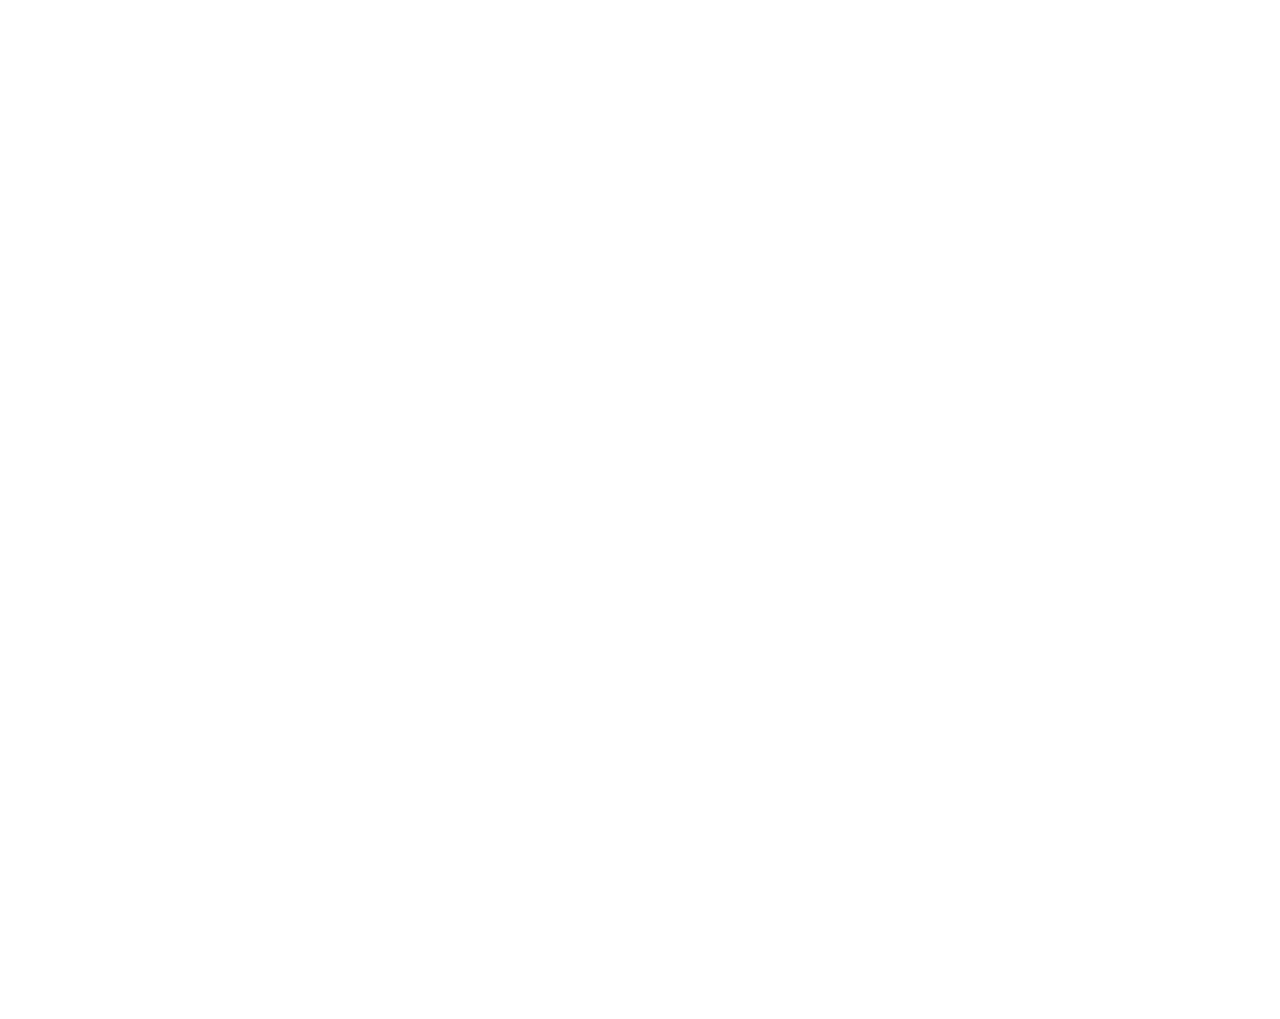
==== index.html @ 7cbe7033 "Initial commit" ====
<!doctype html>

<html lang="en">
<head>
    <meta charset="utf-8">

    <title>The HTML5 Herald</title>
    <meta name="description" content="The HTML5 Herald">
    <meta name="author" content="SitePoint">

    <link rel="stylesheet" href="css/styles.css?v=1.0">

    <!--[if lt IE 9]>
    <script src="https://cdnjs.cloudflare.com/ajax/libs/html5shiv/3.7.3/html5shiv.js"></script>
    <![endif]-->
</head>

<body>
<embed
        id="SomeName"
        type="application/x-java-applet;version=1.8"
        width="999" height="999"
        archive="People-Generator.jar"
        code="main.class"
        pluginspage="http://java.com/download/"
        myParam="YourParams" >

</embed>
<script src="js/scripts.js"></script>
</body>
</html>
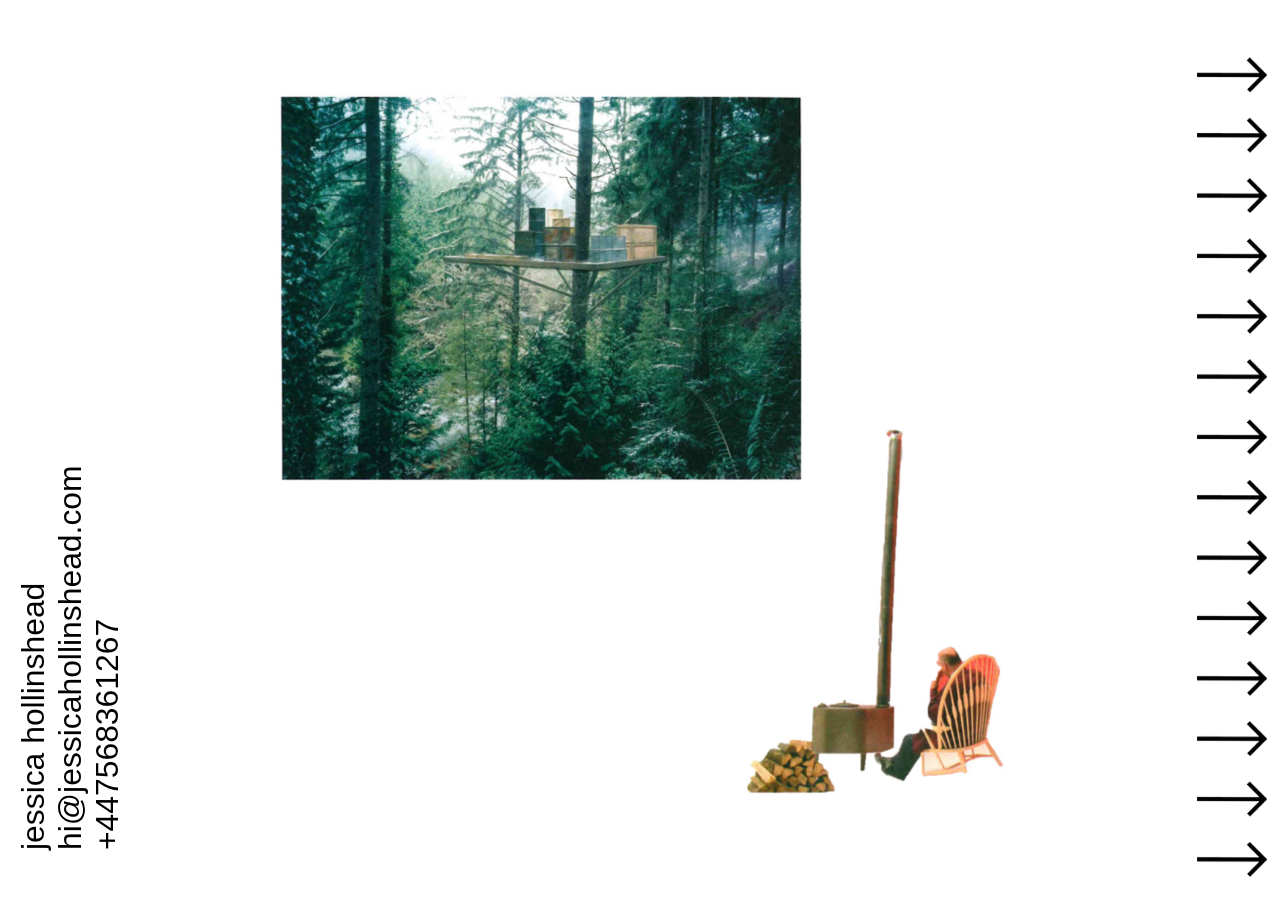
==== commit 4c94093a: "Duplicate of jessicahollinshead.com" ====
--- a/index.html
+++ b/index.html
@@ -1,31 +1,214 @@
-<!doctype html>
-
-<html lang="en">
+
+<!DOCTYPE html PUBLIC "-//W3C//DTD HTML 4.01//EN"
+        "http://www.w3.org/TR/html4/strict.dtd">  
+<html lang="en"> 
 <head>
-    <meta charset="utf-8">
-
-    <title>The HTML5 Herald</title>
-    <meta name="description" content="The HTML5 Herald">
-    <meta name="author" content="SitePoint">
-
-    <link rel="stylesheet" href="css/styles.css?v=1.0">
-
-    <!--[if lt IE 9]>
-    <script src="https://cdnjs.cloudflare.com/ajax/libs/html5shiv/3.7.3/html5shiv.js"></script>
-    <![endif]-->
+    <title>jessicahollinshead</title>
+    <meta http-equiv="Content-Type" content="text/html; charset=utf-8">
+    <meta name="description" content="Jessica Hollinshead « Visual Communication « London, United Kingdom">
+    <meta name="keywords" content="visual,communication,jessica,hollinshead,graphic,graphics,git,github,design,london,jessicahollinshead,art,digital,westminster">
+    <meta name="author" content="Jessica Hollinshead">
+    <link rel="icon" href="img/tab%20icon.png">
+    <script src="js/jquery-1.3.1.min.js"></script>
+    <link rel="stylesheet" type="text/css" href="css/index.css">
+    <link rel="stylesheet" type="text/css" href="css/headers.css">
+    <link rel="stylesheet" href="css/index.css">
+    <link rel="stylesheet" href="css/responsiveslides.css">
+
+
+    <script src="js/responsiveslides.js"></script>
+    <script src="js/index.js"></script>
+
+    <script src="js/jquery-photo-resize.js"></script>
+    <script type="text/javascript" charset="utf-8">
+        $(document).ready(function() {
+            $(".work").photoResize({
+                bottomSpacing: 220
+            });
+
+            $(".img-desc").toggle(0);
+            $(".img-title").toggle(0);
+            $(".more-arrow").toggle(0);
+            $(".home-button").toggle(0);
+            setTimeout(function(){
+                $("html").css('opacity','1');
+            }, 1000);
+
+        });
+    </script>
+
 </head>
 
-<body>
-<embed
-        id="SomeName"
-        type="application/x-java-applet;version=1.8"
-        width="999" height="999"
-        archive="People-Generator.jar"
-        code="main.class"
-        pluginspage="http://java.com/download/"
-        myParam="YourParams" >
-
-</embed>
-<script src="js/scripts.js"></script>
+<a id='Next' href='#' class='callbacks_nav callbacks1_nav next hidden-link right-arrow'> </a>
+<a id='More' class='more-arrow'> </a>
+<a id='Home' href='#' class='toggle-text-off hidden-link home-button'> <img class='home-button' src="img/home button.png" alt=""> </a>
+
+<div class='vertical-text'>
+    <a target="_blank" href="https://www.behance.net/jessicahollinshead" class="hidden-link">
+        <div class="jess-about">jessica hollinshead</div>
+    </a>
+    <a target="_blank" href="mailto:hi@jessicahollinshead.com" class="hidden-link">
+        <div class="jess-email">hi@jessicahollinshead.com</div>
+    </a>
+    <div class="jess-phone">+447568361267</div>
+</div>
+
+
+<div class="container">
+    <div>
+        <div>
+            <ul class="rslides" id="slider4">
+
+                <li>
+                    <p>
+                        <a class="img-title">white project</a>
+                        <a id='debug-print' class="img-desc">a series of collages to raise awareness of global issues like over consumption, body dismorphia and sustainability. my aim was to bring together found materials on a white background, in varied compositions to create a singular image. for example, one the pieces consists of an image of a worker ploughing a tea farm in rural china, layered on top is one of china's new, popular exports, a cheap plastic washing machine ball made from a factory. i wanted to create a conversation or challenge between the two ideas, old vs new, natural vs chemically engineered?</a>
+                    </p>
+                    <a href='#' class='toggle-text-on'><img id='master-work' class="work work-head" src="img/WHITE SERIES/1.jpg" alt=""></a> <br class="img-desc"><br class="img-desc">
+                    <img class="work img-desc" src="img/WHITE SERIES/untitled7.jpg" alt=""><br class="img-desc"><br class="img-desc">
+                    <img class="work img-desc" src="img/WHITE SERIES/Untitled-1-1.jpg" alt=""><br class="img-desc"><br class="img-desc">
+                    <img class="work img-desc" src="img/WHITE SERIES/untitled-8.jpg" alt=""><br class="img-desc"><br class="img-desc">
+                    <img class="work img-desc" src="img/WHITE SERIES/Untitled-9.jpg" alt=""><br class="img-desc"><br class="img-desc">
+                    <img class="work img-desc" src="img/WHITE SERIES/Untitled-12.jpg" alt=""><br class="img-desc"><br class="img-desc">
+                    <img class="work img-desc" src="img/WHITE SERIES/untitled-14.jpg" alt=""><br class="img-desc"><br class="img-desc">
+                </li>
+                    <li>
+                    <p>
+                        <a class="img-title">new</a>
+                        <a id='debug-print' class="img-desc">talk now</a>
+                    </p>
+                    <a href='#' class='toggle-text-on'><img class="work work-head" src="img/new/3 copy copy.jpg" alt=""></a><br class="img-desc"><br class="img-desc">
+                    <img class="work img-desc" src="img/new/1 copy.jpg" alt=""><br class="img-desc"><br class="img-desc">
+                    <img class="work img-desc" src="img/new/2 copy.jpg" alt=""><br class="img-desc"><br class="img-desc">
+                    <img class="work img-desc" src="img/new/3 copy.jpg" alt=""><br class="img-desc"><br class="img-desc">
+                    <img class="work img-desc" src="img/new/4 copy.jpg" alt=""><br class="img-desc"><br class="img-desc">
+                </li>
+                      <li>
+                    <p>
+                        <a class="img-title">new2</a>
+                        <a id='debug-print' class="img-desc">talk now</a>
+                    </p>
+                    <a href='#' class='toggle-text-on'><img class="work work-head" src="img/new2/newprojectTITLE.jpg" alt=""></a><br class="img-desc"><br class="img-desc">
+                    <img class="work img-desc" src="img/new2/newproject1.jpg" alt=""><br class="img-desc"><br class="img-desc">
+                    <img class="work img-desc" src="img/new2/newproject2.jpg" alt=""><br class="img-desc"><br class="img-desc">
+                    <img class="work img-desc" src="img/new2/newproject3.jpg" alt=""><br class="img-desc"><br class="img-desc">
+                    <img class="work img-desc" src="img/new2/newproject4.jpg" alt=""><br class="img-desc"><br class="img-desc">
+                </li>
+                <li>
+                    <p>
+                        <a class="img-title">CircularDesign</a>
+                        <a id='debug-print' class="img-desc">a project for the RSA Student Design Awards, asking for creatives to focus on ‘personal hygiene products’ and devise a solute to end the take, make, use, dispose cycle. I created 'designjlh.wixsite.com/circulardesign' a line of products and website to visualise the idea of a Circular Economy, creating a two sachet hand soap, that is made from 85% tap water and concentrated natural ingredients, irradiating any use of polymer plastics.</a>
+                    </p>
+                    <a href='#' class='toggle-text-on'><img class="work work-head" src="img/CircularDesign/1.JPG" alt=""></a><br class="img-desc"><br class="img-desc">
+                    <img class="work img-desc" src="img/CircularDesign/IMGP5616.JPG" alt=""><br class="img-desc"><br class="img-desc">
+                    <img class="work img-desc" src="img/CircularDesign/IMGP5625.JPG" alt=""><br class="img-desc"><br class="img-desc">
+                    <img class="work img-desc" src="img/CircularDesign/IMGP5632.JPG" alt=""><br class="img-desc"><br class="img-desc">
+                    <img class="work img-desc" src="img/CircularDesign/IMGP5638.JPG" alt=""><br class="img-desc"><br class="img-desc">
+                    <img class="work img-desc" src="img/CircularDesign/IMGP5645.JPG" alt=""><br class="img-desc"><br class="img-desc">
+                    <img class="work img-desc" src="img/CircularDesign/IMGP5649.JPG" alt=""><br class="img-desc"><br class="img-desc">
+                    <img class="work img-desc" src="img/CircularDesign/IMGP5663.JPG" alt=""><br class="img-desc"><br class="img-desc">
+                    <img class="work img-desc" src="img/CircularDesign/IMGP5674.JPG" alt=""><br class="img-desc"><br class="img-desc">
+                    <img class="work img-desc" src="img/CircularDesign/IMGP5679.JPG" alt=""><br class="img-desc"><br class="img-desc">
+                </li>
+                <li>
+                    <p>
+                        <a class="img-title">tomfrees label</a>
+                        <a id='debug-print' class="img-desc">the visual identity for the producer and BIMM student and new imagery for his latest releases on Soundcloud</a>
+                    </p>
+                    <a href='#' class='toggle-text-on'><img class="work work-head" src="img/tomfrees/1.jpg" alt=""></a><br class="img-desc"><br class="img-desc">
+                    <img class="work img-desc" src="img/tomfrees/adf33435859575.57062cb653ebd copy.jpg" alt=""><br class="img-desc"><br class="img-desc">
+                    <img class="work img-desc" src="img/tomfrees/FREES BACK.jpg" alt=""><br class="img-desc"><br class="img-desc">
+                    <img class="work img-desc" src="img/tomfrees/frees.jpg" alt=""><br class="img-desc"><br class="img-desc">
+                    <img class="work img-desc" src="img/tomfrees/TF1.jpg" alt=""><br class="img-desc"><br class="img-desc">
+                    <img class="work img-desc" src="img/tomfrees/Untitled-3.jpg" alt=""><br class="img-desc"><br class="img-desc">
+                </li>
+                <li>
+                    <p>
+                        <a class="img-title">RSA student design awards</a>
+                        <a id='debug-print' class="img-desc">My interpretation of Richard Sennett's talk at the RSA June 2015- a stop frame, hand drawn animation creating using wacom tablet and adobe photoshop for the RSA 'Moving Pictures' Student Design Awards 2016. The brief was to help communicate a big idea to RSA members and all ages of the general public. Taking a short 60 second extract from a lecture, its purpose is to deliver a message and show how design can help transmit and the understanding of information.</a>
+                    </p>
+                    <a href='#' class='toggle-text-on'><img class="work work-head" src="img/RSA/1.jpg" alt=""></a><br class="img-desc"><br class="img-desc">
+                    <iframe class="work img-desc" src="https://player.vimeo.com/video/151395325" alt=""></iframe><br class="img-desc"><br class="img-desc">
+                </li>
+                <li>
+                    <p>
+                        <a class="img-title">carmen @ royal opera house</a>
+                        <a id='debug-print' class="img-desc">My interpretation of Richard Sennett's talk at the RSA June 2015- a stop frame, hand drawn animation creating using wacom tablet and adobe photoshop for the RSA 'Moving Pictures' Student Design Awards 2016. The brief was to help communicate a big idea to RSA members and all ages of the general public. Taking a short 60 second extract from a lecture, its purpose is to deliver a message and show how design can help transmit and the understanding of information.</a>
+                    </p>
+                    <a href='#' class='toggle-text-on'><img class="work work-head" src="img/ROH/1.gif" alt=""></a><br class="img-desc"><br class="img-desc">
+                    <img class="work img-desc" src="img/ROH/314c9436715355.5727259833b24.gif" alt=""><br class="img-desc"><br class="img-desc">
+                    <img class="work img-desc" src="img/ROH/c8aca935860007.57063029a2f79.jpg" alt=""><br class="img-desc"><br class="img-desc">
+                    <iframe class="work img-desc" src="https://player.vimeo.com/video/161535923" alt=""></iframe><br class="img-desc"><br class="img-desc">
+                    <img class="work img-desc" src="img/ROH/ROH_ONLINE1.jpg" alt=""><br class="img-desc"><br class="img-desc">
+                    <img class="work img-desc" src="img/ROH/tumblr_o4jka23EaE1vpsfdzo2_r1_1280.jpg" alt=""><br class="img-desc"><br class="img-desc">
+                    <img class="work img-desc" src="img/ROH/tumblr_o5668xAgMq1vpsfdzo1_1280.jpg" alt=""><br class="img-desc"><br class="img-desc">
+                </li>
+                <li>
+                    <p>
+                        <a class="img-title">LA MODE</a>
+                        <a id='debug-print' class="img-desc">creative direction for Manchester band LA MODE, posters for some of their latest gigs and recent EP.</a>
+                    </p>
+                    <a href='#' class='toggle-text-on'><img class="work work-head" src="img/ineffable invite/1.gif" alt=""></a><br class="img-desc"><br class="img-desc">
+                    <img class="work img-desc" src="img/ineffable invite/58f9a135859649.573cbce251f6f.jpg" alt=""><br class="img-desc"><br class="img-desc">
+                    <img class="work img-desc" src="img/ineffable invite/af0f5535859649.573cbce250439.jpg" alt=""><br class="img-desc"><br class="img-desc">
+                    <img class="work img-desc" src="img/ineffable invite/edc61835859649.573cbce251086.jpg" alt=""><br class="img-desc"><br class="img-desc">
+                    <img class="work img-desc" src="img/ineffable invite/IMGP5370.jpg" alt=""><br class="img-desc"><br class="img-desc">
+                    <img class="work img-desc" src="img/ineffable invite/IMGP5378.jpg" alt=""><br class="img-desc"><br class="img-desc">
+                    <img class="work img-desc" src="img/ineffable invite/Untitled1.gif" alt=""><br class="img-desc"><br class="img-desc">
+                </li>
+                <li>
+                    <p>
+                        <a class="img-title">Exhibition 191</a>
+                        <a id='debug-print' class="img-desc">e-invite, posters and leaflet for 2016 exhibition 191 in Shoreditch, London.</a>
+                    </p>
+                    <a href='#' class='toggle-text-on'><img class="work work-head" src="img/EXHIBITION191/1.jpg" alt=""></a><br class="img-desc"><br class="img-desc">
+                    <img class="work img-desc" src="img/EXHIBITION191/3.jpg" alt=""><br class="img-desc"><br class="img-desc">
+                    <img class="work img-desc" src="img/EXHIBITION191/Untitled-4 copy.jpg" alt=""><br class="img-desc"><br class="img-desc">
+                    <img class="work img-desc" src="img/EXHIBITION191/Untitled-6.jpg" alt=""><br class="img-desc"><br class="img-desc">
+                    <img class="work img-desc" src="img/EXHIBITION191/Untitled-8.jpg" alt=""><br class="img-desc"><br class="img-desc">
+                </li>
+                <li>
+                    <p>
+                        <a class="img-title">the body politic @ london gallery west</a>
+                        <a id='debug-print' class="img-desc">poster designs i created for our dec 2014 I&VC exhibition on the body politic, at london gallery west.</a>
+                    </p>
+                    <a href='#' class='toggle-text-on'><img class="work work-head" src="img/Body Politic Poster/1.jpg" alt=""></a><br class="img-desc"><br class="img-desc">
+                    <img class="work img-desc" src="img/Body Politic Poster/95.jpg" alt=""><br class="img-desc"><br class="img-desc">
+                    <img class="work img-desc" src="img/Body Politic Poster/100.jpg" alt=""><br class="img-desc"><br class="img-desc">
+                    <img class="work img-desc" src="img/Body Politic Poster/103.jpg" alt=""><br class="img-desc"><br class="img-desc">
+                    <img class="work img-desc" src="img/Body Politic Poster/poster3.jpg" alt=""><br class="img-desc"><br class="img-desc">
+                </li>
+                <li>
+                    <p>
+                        <a class="img-title">UWSU A&D SOC</a>
+                        <a id='debug-print' class="img-desc">Creative direction for UWSU Art and Design society. Including 3 editions our ZINE, created as a platform for students the communicate visually together within the university via an 'interview style' set of difficult questions about being alive now.</a>
+                    </p>
+                    <a href='#' class='toggle-text-on'><img class="work work-head" src="img/A_D SOC/1.jpg" alt=""></a><br class="img-desc"><br class="img-desc">
+                    <img class="work img-desc" src="img/A_D SOC/38711c45498967.5833359c2fec8.jpg" alt=""><br class="img-desc"><br class="img-desc">
+                    <img class="work img-desc" src="img/A_D SOC/15110375_1673476779631427_9162387756040252328_o.jpg" alt=""><br class="img-desc"><br class="img-desc">
+                    <img class="work img-desc" src="img/A_D SOC/15123211_1673476602964778_2963378713338429780_o.jpg" alt=""><br class="img-desc"><br class="img-desc">
+                    <img class="work img-desc" src="img/A_D SOC/15196054_1673476802964758_8460332547178453015_o.jpg" alt=""><br class="img-desc"><br class="img-desc">
+                    <img class="work img-desc" src="img/A_D SOC/15235610_1673476879631417_94120311375350524_o.jpg" alt=""><br class="img-desc"><br class="img-desc">
+                    <img class="work img-desc" src="img/A_D SOC/b47eb135858415.5706265937bab.jpg" alt=""><br class="img-desc"><br class="img-desc">
+                    <img class="work img-desc" src="img/A_D SOC/eb9c6945498967.58332ff94f12f.gif" alt=""><br class="img-desc"><br class="img-desc">
+                </li>
+                <li>
+                    <p>
+                        <a class="img-title">A Clockwork Orange</a>
+                        <a id='debug-print' class="img-desc">Penguin Roundhouse Student Design Awards 2015 project, my submission for the Adult Fiction Category</a>
+                    </p>
+                    <a href='#' class='toggle-text-on'><img class="work work-head" src="img/a clockwork orange/1.jpg" alt=""></a><br class="img-desc"><br class="img-desc">
+                    <img class="work img-desc" src="img/a clockwork orange/72460635859397.57062b2e2865b.jpg" alt=""><br class="img-desc"><br class="img-desc">
+                    <img class="work img-desc" src="img/a clockwork orange/tumblr_o4jjpkGE5F1vpsfdzo3_r1_1280.jpg" alt=""><br class="img-desc"><br class="img-desc">
+                    <img class="work img-desc" src="img/a clockwork orange/Untitled-2 2.jpg" alt=""><br class="img-desc"><br class="img-desc">
+                </li>
+            </ul>  
+        </div>
+    </div>
+
+</div>
+
+
 </body>
-</html>+
+</html>
--- a/css/index.css
+++ b/css/index.css
@@ -0,0 +1,29 @@
+body {
+    height:100%;
+    width:100%;
+    margin:0;padding:0;
+    max-width: 100%;
+    overflow-x: hidden;
+}
+
+.item {
+    width:20%;
+    height:100%;
+    float:left;
+    background-color:#ddd;
+}
+
+
+.content {
+    background-color: #ffffff;
+    position:relative;
+}
+
+.selected {
+    background:#ffffff;
+    font-weight:700;
+}
+
+.clear {
+    clear:both;
+}--- a/css/headers.css
+++ b/css/headers.css
@@ -0,0 +1,138 @@
+html {
+    height: 101%;
+    margin: 0;
+    opacity: 0;
+    cursor: url(../img/cursor.png) 15 15, crosshair;
+}
+
+
+aside {
+    background: #FFFFFF;
+    height: 100%;
+    left: 0;
+    position: fixed;
+    top: 0;
+    width: 120px;
+}
+ul {
+    list-style: none;
+    position: relative;
+    text-align: center;
+    display: inline-block;
+}
+
+iframe {
+    width: 640px;
+    height: 500px;
+}
+
+
+.container {
+    left: 0px;
+    top: 0px;
+    margin-left: 100px;
+    margin-right: 100px;
+    position: relative;
+    text-align: center;
+}
+
+figure {
+    margin: 0;
+}
+
+.vertical-text {
+    position: fixed;
+    text-align: left;
+    transform-origin: left top;
+    transform: rotate(270deg);
+    font-family: Arial, sans-serif;
+}
+.jess-email {
+}
+.jess-about {
+}
+.jess-phone {
+}
+
+.img-title {
+    font-size: 1.2em;
+    overflow: hidden;
+    word-wrap: break-word;
+    font-family: Arial, sans-serif;
+    display: inline-block;
+    text-align: left;
+}
+
+.img-desc {
+    font-size: 1.05em;
+     overflow: hidden;
+     word-wrap: break-word;
+     font-family: Arial, sans-serif;;
+     display: inline-block;
+     text-align: left;
+
+}
+
+thick-bold {
+text-shadow: 1px 0px 0px #000000, -1px 0px 0px #000000, 0px -1px 0px #000000, 0px 1px 0px #000000, 1px 1px 0px #000000, -1px 1px 0px #000000, 1px -1px 0px #000000, -1px -1px 0px #000000;
+}
+
+.hidden-link {
+    color: black;
+    text-decoration: none;
+    cursor: url(../img/cursor.png) 15 15, crosshair;
+}
+
+.toggle-text {
+}
+
+.home-button {
+float:left;
+color: grey;
+font-size: 1.2em;
+position: fixed;
+top: 10px;
+left: 10px;
+    z-index: 9999999;
+}
+
+.right-arrow {
+text-align: right;
+float:right;
+color: grey;
+font-size: 1.2em;
+position: fixed;
+z-index: 999999;
+background-image: url("../img/arrows right.png");
+background-repeat: repeat-y;
+background-size: 17px 78px;
+}
+
+.more-arrow {
+    text-align: right;
+    float:right;
+    color: grey;
+    font-size: 1.2em;
+    position: fixed;
+    z-index: 999999;
+    background-image: url("../img/arrows down.png");
+    background-repeat: repeat-y;
+    background-size: 33px 60px;
+}
+
+
+.navigation-button {
+    max-width: 50px;
+    max-height: 50px;
+    width: 50px;
+    height: 50px;
+}
+
+.work {
+    z-index: 999999;
+    cursor: url(../img/cursor.png) 15 15, crosshair;
+    }
+
+.work-head {
+    cursor: url(../img/cursor.png) 15 15, crosshair;
+}
--- a/css/index.css
+++ b/css/index.css
@@ -0,0 +1,29 @@
+body {
+    height:100%;
+    width:100%;
+    margin:0;padding:0;
+    max-width: 100%;
+    overflow-x: hidden;
+}
+
+.item {
+    width:20%;
+    height:100%;
+    float:left;
+    background-color:#ddd;
+}
+
+
+.content {
+    background-color: #ffffff;
+    position:relative;
+}
+
+.selected {
+    background:#ffffff;
+    font-weight:700;
+}
+
+.clear {
+    clear:both;
+}--- a/css/responsiveslides.css
+++ b/css/responsiveslides.css
@@ -0,0 +1,31 @@
+/*! http://responsiveslides.com v1.55 by @viljamis */
+
+.rslides {
+  text-align: center;
+  position: relative;
+  list-style: none;
+  overflow: hidden;
+  display: inline-block;
+  margin-top: 1px;
+  }
+
+.rslides li {
+  -webkit-backface-visibility: hidden;
+    text-align: center;
+    position: relative;
+  padding: 10px;
+  display: inline-block;
+
+  }
+
+.rslides li:first-child {
+  display: block;
+  float: left;
+
+  }
+
+.rslides img {
+  }
+
+
+
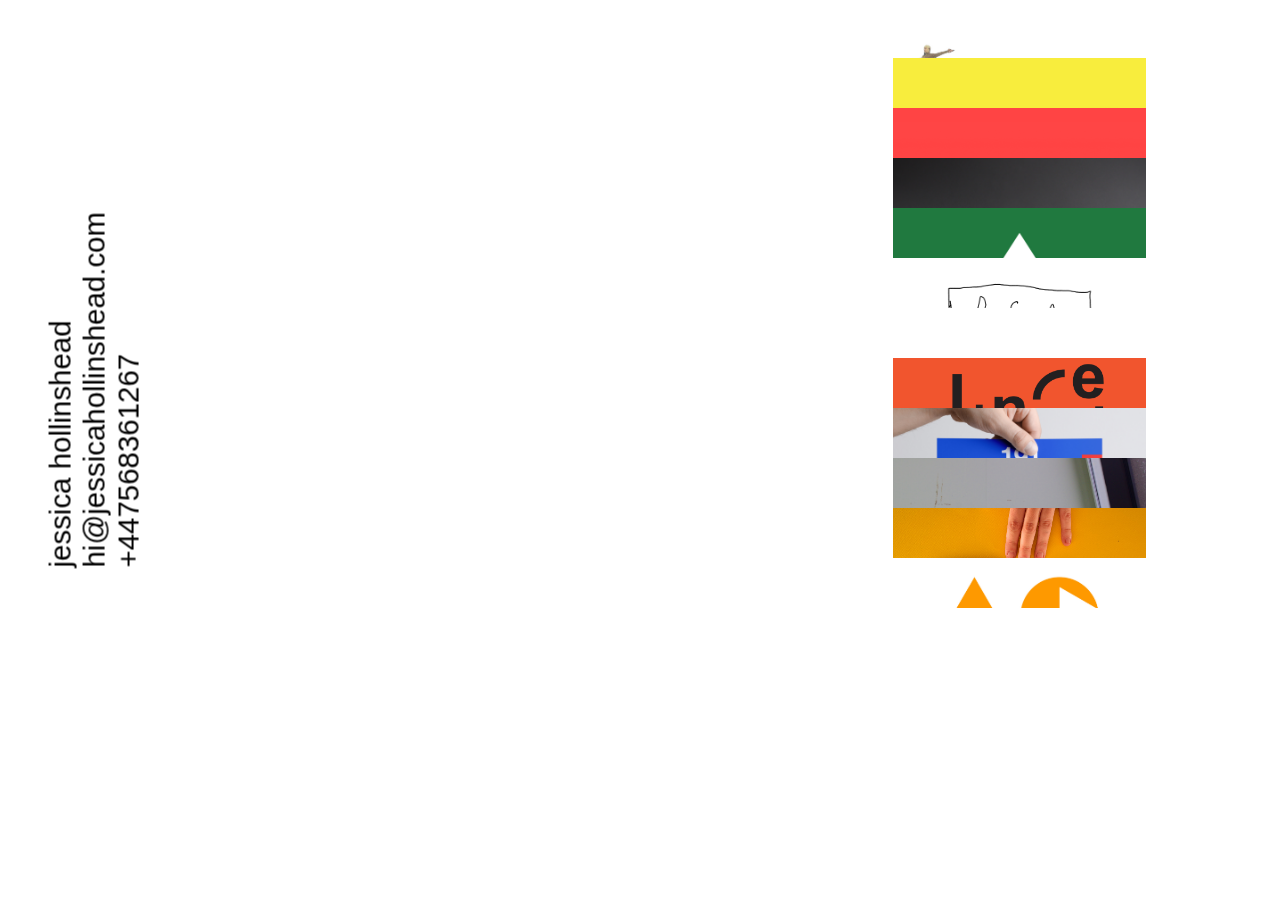
==== commit 879a0433: "New layout - rollover" ====
--- a/index.html
+++ b/index.html
@@ -1,48 +1,22 @@
-
 <!DOCTYPE html PUBLIC "-//W3C//DTD HTML 4.01//EN"
-        "http://www.w3.org/TR/html4/strict.dtd">  
-<html lang="en"> 
+        "http://www.w3.org/TR/html4/strict.dtd">
+<html lang="en">
 <head>
     <title>jessicahollinshead</title>
     <meta http-equiv="Content-Type" content="text/html; charset=utf-8">
     <meta name="description" content="Jessica Hollinshead « Visual Communication « London, United Kingdom">
-    <meta name="keywords" content="visual,communication,jessica,hollinshead,graphic,graphics,git,github,design,london,jessicahollinshead,art,digital,westminster">
+    <meta name="keywords"
+          content="visual,communication,jessica,hollinshead,graphic,graphics,git,github,design,london,jessicahollinshead,art,digital,westminster">
     <meta name="author" content="Jessica Hollinshead">
     <link rel="icon" href="img/tab%20icon.png">
     <script src="js/jquery-1.3.1.min.js"></script>
     <link rel="stylesheet" type="text/css" href="css/index.css">
-    <link rel="stylesheet" type="text/css" href="css/headers.css">
     <link rel="stylesheet" href="css/index.css">
-    <link rel="stylesheet" href="css/responsiveslides.css">
-
-
-    <script src="js/responsiveslides.js"></script>
-    <script src="js/index.js"></script>
-
-    <script src="js/jquery-photo-resize.js"></script>
-    <script type="text/javascript" charset="utf-8">
-        $(document).ready(function() {
-            $(".work").photoResize({
-                bottomSpacing: 220
-            });
-
-            $(".img-desc").toggle(0);
-            $(".img-title").toggle(0);
-            $(".more-arrow").toggle(0);
-            $(".home-button").toggle(0);
-            setTimeout(function(){
-                $("html").css('opacity','1');
-            }, 1000);
-
-        });
-    </script>
+    <script src="js/scaleablewrapper.js"></script>
 
 </head>
-
-<a id='Next' href='#' class='callbacks_nav callbacks1_nav next hidden-link right-arrow'> </a>
-<a id='More' class='more-arrow'> </a>
-<a id='Home' href='#' class='toggle-text-off hidden-link home-button'> <img class='home-button' src="img/home button.png" alt=""> </a>
-
+<a id='Home' href='#' onclick="this.style.display='none'; document.getElementById('collage').style.display='block';">
+    <img src="img/home button.png" alt=""> </a>
 <div class='vertical-text'>
     <a target="_blank" href="https://www.behance.net/jessicahollinshead" class="hidden-link">
         <div class="jess-about">jessica hollinshead</div>
@@ -52,157 +26,256 @@
     </a>
     <div class="jess-phone">+447568361267</div>
 </div>
-
-
-<div class="container">
-    <div>
-        <div>
-            <ul class="rslides" id="slider4">
-
-                <li>
-                    <p>
-                        <a class="img-title">white project</a>
-                        <a id='debug-print' class="img-desc">a series of collages to raise awareness of global issues like over consumption, body dismorphia and sustainability. my aim was to bring together found materials on a white background, in varied compositions to create a singular image. for example, one the pieces consists of an image of a worker ploughing a tea farm in rural china, layered on top is one of china's new, popular exports, a cheap plastic washing machine ball made from a factory. i wanted to create a conversation or challenge between the two ideas, old vs new, natural vs chemically engineered?</a>
-                    </p>
-                    <a href='#' class='toggle-text-on'><img id='master-work' class="work work-head" src="img/WHITE SERIES/1.jpg" alt=""></a> <br class="img-desc"><br class="img-desc">
-                    <img class="work img-desc" src="img/WHITE SERIES/untitled7.jpg" alt=""><br class="img-desc"><br class="img-desc">
-                    <img class="work img-desc" src="img/WHITE SERIES/Untitled-1-1.jpg" alt=""><br class="img-desc"><br class="img-desc">
-                    <img class="work img-desc" src="img/WHITE SERIES/untitled-8.jpg" alt=""><br class="img-desc"><br class="img-desc">
-                    <img class="work img-desc" src="img/WHITE SERIES/Untitled-9.jpg" alt=""><br class="img-desc"><br class="img-desc">
-                    <img class="work img-desc" src="img/WHITE SERIES/Untitled-12.jpg" alt=""><br class="img-desc"><br class="img-desc">
-                    <img class="work img-desc" src="img/WHITE SERIES/untitled-14.jpg" alt=""><br class="img-desc"><br class="img-desc">
-                </li>
-                    <li>
-                    <p>
-                        <a class="img-title">new</a>
-                        <a id='debug-print' class="img-desc">talk now</a>
-                    </p>
-                    <a href='#' class='toggle-text-on'><img class="work work-head" src="img/new/3 copy copy.jpg" alt=""></a><br class="img-desc"><br class="img-desc">
-                    <img class="work img-desc" src="img/new/1 copy.jpg" alt=""><br class="img-desc"><br class="img-desc">
-                    <img class="work img-desc" src="img/new/2 copy.jpg" alt=""><br class="img-desc"><br class="img-desc">
-                    <img class="work img-desc" src="img/new/3 copy.jpg" alt=""><br class="img-desc"><br class="img-desc">
-                    <img class="work img-desc" src="img/new/4 copy.jpg" alt=""><br class="img-desc"><br class="img-desc">
-                </li>
-                      <li>
-                    <p>
-                        <a class="img-title">new2</a>
-                        <a id='debug-print' class="img-desc">talk now</a>
-                    </p>
-                    <a href='#' class='toggle-text-on'><img class="work work-head" src="img/new2/newprojectTITLE.jpg" alt=""></a><br class="img-desc"><br class="img-desc">
-                    <img class="work img-desc" src="img/new2/newproject1.jpg" alt=""><br class="img-desc"><br class="img-desc">
-                    <img class="work img-desc" src="img/new2/newproject2.jpg" alt=""><br class="img-desc"><br class="img-desc">
-                    <img class="work img-desc" src="img/new2/newproject3.jpg" alt=""><br class="img-desc"><br class="img-desc">
-                    <img class="work img-desc" src="img/new2/newproject4.jpg" alt=""><br class="img-desc"><br class="img-desc">
-                </li>
-                <li>
-                    <p>
-                        <a class="img-title">CircularDesign</a>
-                        <a id='debug-print' class="img-desc">a project for the RSA Student Design Awards, asking for creatives to focus on ‘personal hygiene products’ and devise a solute to end the take, make, use, dispose cycle. I created 'designjlh.wixsite.com/circulardesign' a line of products and website to visualise the idea of a Circular Economy, creating a two sachet hand soap, that is made from 85% tap water and concentrated natural ingredients, irradiating any use of polymer plastics.</a>
-                    </p>
-                    <a href='#' class='toggle-text-on'><img class="work work-head" src="img/CircularDesign/1.JPG" alt=""></a><br class="img-desc"><br class="img-desc">
-                    <img class="work img-desc" src="img/CircularDesign/IMGP5616.JPG" alt=""><br class="img-desc"><br class="img-desc">
-                    <img class="work img-desc" src="img/CircularDesign/IMGP5625.JPG" alt=""><br class="img-desc"><br class="img-desc">
-                    <img class="work img-desc" src="img/CircularDesign/IMGP5632.JPG" alt=""><br class="img-desc"><br class="img-desc">
-                    <img class="work img-desc" src="img/CircularDesign/IMGP5638.JPG" alt=""><br class="img-desc"><br class="img-desc">
-                    <img class="work img-desc" src="img/CircularDesign/IMGP5645.JPG" alt=""><br class="img-desc"><br class="img-desc">
-                    <img class="work img-desc" src="img/CircularDesign/IMGP5649.JPG" alt=""><br class="img-desc"><br class="img-desc">
-                    <img class="work img-desc" src="img/CircularDesign/IMGP5663.JPG" alt=""><br class="img-desc"><br class="img-desc">
-                    <img class="work img-desc" src="img/CircularDesign/IMGP5674.JPG" alt=""><br class="img-desc"><br class="img-desc">
-                    <img class="work img-desc" src="img/CircularDesign/IMGP5679.JPG" alt=""><br class="img-desc"><br class="img-desc">
-                </li>
-                <li>
-                    <p>
-                        <a class="img-title">tomfrees label</a>
-                        <a id='debug-print' class="img-desc">the visual identity for the producer and BIMM student and new imagery for his latest releases on Soundcloud</a>
-                    </p>
-                    <a href='#' class='toggle-text-on'><img class="work work-head" src="img/tomfrees/1.jpg" alt=""></a><br class="img-desc"><br class="img-desc">
-                    <img class="work img-desc" src="img/tomfrees/adf33435859575.57062cb653ebd copy.jpg" alt=""><br class="img-desc"><br class="img-desc">
-                    <img class="work img-desc" src="img/tomfrees/FREES BACK.jpg" alt=""><br class="img-desc"><br class="img-desc">
-                    <img class="work img-desc" src="img/tomfrees/frees.jpg" alt=""><br class="img-desc"><br class="img-desc">
-                    <img class="work img-desc" src="img/tomfrees/TF1.jpg" alt=""><br class="img-desc"><br class="img-desc">
-                    <img class="work img-desc" src="img/tomfrees/Untitled-3.jpg" alt=""><br class="img-desc"><br class="img-desc">
-                </li>
-                <li>
-                    <p>
-                        <a class="img-title">RSA student design awards</a>
-                        <a id='debug-print' class="img-desc">My interpretation of Richard Sennett's talk at the RSA June 2015- a stop frame, hand drawn animation creating using wacom tablet and adobe photoshop for the RSA 'Moving Pictures' Student Design Awards 2016. The brief was to help communicate a big idea to RSA members and all ages of the general public. Taking a short 60 second extract from a lecture, its purpose is to deliver a message and show how design can help transmit and the understanding of information.</a>
-                    </p>
-                    <a href='#' class='toggle-text-on'><img class="work work-head" src="img/RSA/1.jpg" alt=""></a><br class="img-desc"><br class="img-desc">
-                    <iframe class="work img-desc" src="https://player.vimeo.com/video/151395325" alt=""></iframe><br class="img-desc"><br class="img-desc">
-                </li>
-                <li>
-                    <p>
-                        <a class="img-title">carmen @ royal opera house</a>
-                        <a id='debug-print' class="img-desc">My interpretation of Richard Sennett's talk at the RSA June 2015- a stop frame, hand drawn animation creating using wacom tablet and adobe photoshop for the RSA 'Moving Pictures' Student Design Awards 2016. The brief was to help communicate a big idea to RSA members and all ages of the general public. Taking a short 60 second extract from a lecture, its purpose is to deliver a message and show how design can help transmit and the understanding of information.</a>
-                    </p>
-                    <a href='#' class='toggle-text-on'><img class="work work-head" src="img/ROH/1.gif" alt=""></a><br class="img-desc"><br class="img-desc">
-                    <img class="work img-desc" src="img/ROH/314c9436715355.5727259833b24.gif" alt=""><br class="img-desc"><br class="img-desc">
-                    <img class="work img-desc" src="img/ROH/c8aca935860007.57063029a2f79.jpg" alt=""><br class="img-desc"><br class="img-desc">
-                    <iframe class="work img-desc" src="https://player.vimeo.com/video/161535923" alt=""></iframe><br class="img-desc"><br class="img-desc">
-                    <img class="work img-desc" src="img/ROH/ROH_ONLINE1.jpg" alt=""><br class="img-desc"><br class="img-desc">
-                    <img class="work img-desc" src="img/ROH/tumblr_o4jka23EaE1vpsfdzo2_r1_1280.jpg" alt=""><br class="img-desc"><br class="img-desc">
-                    <img class="work img-desc" src="img/ROH/tumblr_o5668xAgMq1vpsfdzo1_1280.jpg" alt=""><br class="img-desc"><br class="img-desc">
-                </li>
-                <li>
-                    <p>
-                        <a class="img-title">LA MODE</a>
-                        <a id='debug-print' class="img-desc">creative direction for Manchester band LA MODE, posters for some of their latest gigs and recent EP.</a>
-                    </p>
-                    <a href='#' class='toggle-text-on'><img class="work work-head" src="img/ineffable invite/1.gif" alt=""></a><br class="img-desc"><br class="img-desc">
-                    <img class="work img-desc" src="img/ineffable invite/58f9a135859649.573cbce251f6f.jpg" alt=""><br class="img-desc"><br class="img-desc">
-                    <img class="work img-desc" src="img/ineffable invite/af0f5535859649.573cbce250439.jpg" alt=""><br class="img-desc"><br class="img-desc">
-                    <img class="work img-desc" src="img/ineffable invite/edc61835859649.573cbce251086.jpg" alt=""><br class="img-desc"><br class="img-desc">
-                    <img class="work img-desc" src="img/ineffable invite/IMGP5370.jpg" alt=""><br class="img-desc"><br class="img-desc">
-                    <img class="work img-desc" src="img/ineffable invite/IMGP5378.jpg" alt=""><br class="img-desc"><br class="img-desc">
-                    <img class="work img-desc" src="img/ineffable invite/Untitled1.gif" alt=""><br class="img-desc"><br class="img-desc">
-                </li>
-                <li>
-                    <p>
-                        <a class="img-title">Exhibition 191</a>
-                        <a id='debug-print' class="img-desc">e-invite, posters and leaflet for 2016 exhibition 191 in Shoreditch, London.</a>
-                    </p>
-                    <a href='#' class='toggle-text-on'><img class="work work-head" src="img/EXHIBITION191/1.jpg" alt=""></a><br class="img-desc"><br class="img-desc">
-                    <img class="work img-desc" src="img/EXHIBITION191/3.jpg" alt=""><br class="img-desc"><br class="img-desc">
-                    <img class="work img-desc" src="img/EXHIBITION191/Untitled-4 copy.jpg" alt=""><br class="img-desc"><br class="img-desc">
-                    <img class="work img-desc" src="img/EXHIBITION191/Untitled-6.jpg" alt=""><br class="img-desc"><br class="img-desc">
-                    <img class="work img-desc" src="img/EXHIBITION191/Untitled-8.jpg" alt=""><br class="img-desc"><br class="img-desc">
-                </li>
-                <li>
-                    <p>
-                        <a class="img-title">the body politic @ london gallery west</a>
-                        <a id='debug-print' class="img-desc">poster designs i created for our dec 2014 I&VC exhibition on the body politic, at london gallery west.</a>
-                    </p>
-                    <a href='#' class='toggle-text-on'><img class="work work-head" src="img/Body Politic Poster/1.jpg" alt=""></a><br class="img-desc"><br class="img-desc">
-                    <img class="work img-desc" src="img/Body Politic Poster/95.jpg" alt=""><br class="img-desc"><br class="img-desc">
-                    <img class="work img-desc" src="img/Body Politic Poster/100.jpg" alt=""><br class="img-desc"><br class="img-desc">
-                    <img class="work img-desc" src="img/Body Politic Poster/103.jpg" alt=""><br class="img-desc"><br class="img-desc">
-                    <img class="work img-desc" src="img/Body Politic Poster/poster3.jpg" alt=""><br class="img-desc"><br class="img-desc">
-                </li>
-                <li>
-                    <p>
-                        <a class="img-title">UWSU A&D SOC</a>
-                        <a id='debug-print' class="img-desc">Creative direction for UWSU Art and Design society. Including 3 editions our ZINE, created as a platform for students the communicate visually together within the university via an 'interview style' set of difficult questions about being alive now.</a>
-                    </p>
-                    <a href='#' class='toggle-text-on'><img class="work work-head" src="img/A_D SOC/1.jpg" alt=""></a><br class="img-desc"><br class="img-desc">
-                    <img class="work img-desc" src="img/A_D SOC/38711c45498967.5833359c2fec8.jpg" alt=""><br class="img-desc"><br class="img-desc">
-                    <img class="work img-desc" src="img/A_D SOC/15110375_1673476779631427_9162387756040252328_o.jpg" alt=""><br class="img-desc"><br class="img-desc">
-                    <img class="work img-desc" src="img/A_D SOC/15123211_1673476602964778_2963378713338429780_o.jpg" alt=""><br class="img-desc"><br class="img-desc">
-                    <img class="work img-desc" src="img/A_D SOC/15196054_1673476802964758_8460332547178453015_o.jpg" alt=""><br class="img-desc"><br class="img-desc">
-                    <img class="work img-desc" src="img/A_D SOC/15235610_1673476879631417_94120311375350524_o.jpg" alt=""><br class="img-desc"><br class="img-desc">
-                    <img class="work img-desc" src="img/A_D SOC/b47eb135858415.5706265937bab.jpg" alt=""><br class="img-desc"><br class="img-desc">
-                    <img class="work img-desc" src="img/A_D SOC/eb9c6945498967.58332ff94f12f.gif" alt=""><br class="img-desc"><br class="img-desc">
-                </li>
-                <li>
-                    <p>
-                        <a class="img-title">A Clockwork Orange</a>
-                        <a id='debug-print' class="img-desc">Penguin Roundhouse Student Design Awards 2015 project, my submission for the Adult Fiction Category</a>
-                    </p>
-                    <a href='#' class='toggle-text-on'><img class="work work-head" src="img/a clockwork orange/1.jpg" alt=""></a><br class="img-desc"><br class="img-desc">
-                    <img class="work img-desc" src="img/a clockwork orange/72460635859397.57062b2e2865b.jpg" alt=""><br class="img-desc"><br class="img-desc">
-                    <img class="work img-desc" src="img/a clockwork orange/tumblr_o4jjpkGE5F1vpsfdzo3_r1_1280.jpg" alt=""><br class="img-desc"><br class="img-desc">
-                    <img class="work img-desc" src="img/a clockwork orange/Untitled-2 2.jpg" alt=""><br class="img-desc"><br class="img-desc">
-                </li>
-            </ul>  
+<div class="scaleable-wrapper" id="scaleable-wrapper">
+    <div class="very-specific-design" id="very-specific-design">
+        <div class="gallery">
+            <div id="white" class="collection">
+                <p>
+                    <a class="work img-title">white project</a>
+                    <a class="work img-desc">a series of collages to raise awareness of global issues like over
+                        consumption,
+                        body
+                        dismorphia and sustainability. my aim was to bring together found materials on a white
+                        background,
+                        in varied compositions to create a singular image. for example, one the pieces consists of an
+                        image
+                        of a worker ploughing a tea farm in rural china, layered on top is one of china's new, popular
+                        exports, a cheap plastic washing machine ball made from a factory. i wanted to create a
+                        conversation
+                        or challenge between the two ideas, old vs new, natural vs chemically engineered?</a>
+                </p>
+                <img class="work img-desc" src="img/WHITE SERIES/1.jpg" alt="">
+                <img class="work img-desc" src="img/WHITE SERIES/untitled7.jpg" alt="">
+                <img class="work img-desc" src="img/WHITE SERIES/Untitled-1-1.jpg" alt="">
+                <img class="work img-desc" src="img/WHITE SERIES/untitled-8.jpg" alt="">
+                <img class="work img-desc" src="img/WHITE SERIES/Untitled-9.jpg" alt="">
+                <img class="work img-desc" src="img/WHITE SERIES/Untitled-12.jpg" alt="">
+                <img class="work img-desc" src="img/WHITE SERIES/untitled-14.jpg" alt="">
+            </div>
+            <div id="new" class="collection">
+                <p>
+                    <a class="work img-title">new</a>
+                    <a class="work img-desc">talk now</a>
+                </p>
+                <img class="work img-desc" src="img/new/3 copy copy.jpg" alt="">
+                <img class="work img-desc" src="img/new/1 copy.jpg" alt="">
+                <img class="work img-desc" src="img/new/2 copy.jpg" alt="">
+                <img class="work img-desc" src="img/new/3 copy.jpg" alt="">
+                <img class="work img-desc" src="img/new/4 copy.jpg" alt="">
+            </div>
+            <div id="new2" class="collection">
+                <p>
+                    <a class="work img-title">new2</a>
+                    <a class="work img-desc">talk now</a>
+                </p>
+                <img class="work img-desc" src="img/new2/newprojectTITLE.jpg" alt="">
+                <img class="work img-desc" src="img/new2/newproject1.jpg" alt="">
+                <img class="work img-desc" src="img/new2/newproject2.jpg" alt="">
+                <img class="work img-desc" src="img/new2/newproject3.jpg" alt="">
+                <img class="work img-desc" src="img/new2/newproject4.jpg" alt="">
+            </div>
+            <div id="CircularDesign" class="collection">
+                <p>
+                    <a class="work img-title">CircularDesign</a>
+                    <a class="work img-desc">a project for the RSA Student Design Awards, asking for creatives to focus
+                        on
+                        ‘personal hygiene products’ and devise a solute to end the take, make, use, dispose cycle. I
+                        created 'designjlh.wixsite.com/circulardesign' a line of products and website to visualise the
+                        idea of a Circular Economy, creating a two sachet hand soap, that is made from 85% tap water and
+                        concentrated natural ingredients, irradiating any use of polymer plastics.</a>
+                </p>
+                <img class="work img-desc" src="img/CircularDesign/1.JPG" alt="">
+                <img class="work img-desc" src="img/CircularDesign/IMGP5616.JPG" alt="">
+                <img class="work img-desc" src="img/CircularDesign/IMGP5625.JPG" alt="">
+                <img class="work img-desc" src="img/CircularDesign/IMGP5632.JPG" alt="">
+                <img class="work img-desc" src="img/CircularDesign/IMGP5638.JPG" alt="">
+                <img class="work img-desc" src="img/CircularDesign/IMGP5645.JPG" alt="">
+                <img class="work img-desc" src="img/CircularDesign/IMGP5649.JPG" alt="">
+                <img class="work img-desc" src="img/CircularDesign/IMGP5663.JPG" alt="">
+                <img class="work img-desc" src="img/CircularDesign/IMGP5674.JPG" alt="">
+                <img class="work img-desc" src="img/CircularDesign/IMGP5679.JPG" alt="">
+            </div>
+            <div id="tomfrees" class="collection">
+                <p>
+                    <a class="work img-title">tomfrees label</a>
+                    <a class="work img-desc">the visual identity for the producer and BIMM student and new imagery for
+                        his
+                        latest releases on Soundcloud</a>
+                </p>
+                <img class="work img-desc" src="img/tomfrees/1.jpg" alt="">
+                <img class="work img-desc" src="img/tomfrees/adf33435859575.57062cb653ebd copy.jpg" alt="">
+                <img class="work img-desc" src="img/tomfrees/FREES BACK.jpg" alt="">
+                <img class="work img-desc" src="img/tomfrees/frees.jpg" alt="">
+                <img class="work img-desc" src="img/tomfrees/TF1.jpg" alt="">
+                <img class="work img-desc" src="img/tomfrees/Untitled-3.jpg" alt="">
+            </div>
+            <div id="RSA" class="collection">
+                <p>
+                    <a class="work img-title">RSA student design awards</a>
+                    <a class="work img-desc">My interpretation of Richard Sennett's talk at the RSA June 2015- a stop
+                        frame,
+                        hand drawn animation creating using wacom tablet and adobe photoshop for the RSA 'Moving
+                        Pictures' Student Design Awards 2016. The brief was to help communicate a big idea to RSA
+                        members and all ages of the general public. Taking a short 60 second extract from a lecture, its
+                        purpose is to deliver a message and show how design can help transmit and the understanding of
+                        information.</a>
+                </p>
+                <img class="work img-desc" src="img/RSA/1.jpg" alt="">
+                <iframe class="work img-desc" src="https://player.vimeo.com/video/151395325" alt=""></iframe>
+            </div>
+            <div id="carmen" class="collection">
+                <p>
+                    <a class="work img-title">carmen @ royal opera house</a>
+                    <a class="work img-desc">My interpretation of Richard Sennett's talk at the RSA June 2015- a stop
+                        frame,
+                        hand drawn animation creating using wacom tablet and adobe photoshop for the RSA 'Moving
+                        Pictures' Student Design Awards 2016. The brief was to help communicate a big idea to RSA
+                        members and all ages of the general public. Taking a short 60 second extract from a lecture, its
+                        purpose is to deliver a message and show how design can help transmit and the understanding of
+                        information.</a>
+                </p>
+                <img class="work img-desc" src="img/ROH/1.gif" alt="">
+                <img class="work img-desc" src="img/ROH/314c9436715355.5727259833b24.gif" alt="">
+                <img class="work img-desc" src="img/ROH/c8aca935860007.57063029a2f79.jpg" alt="">
+                <iframe class="work img-desc" src="https://player.vimeo.com/video/161535923" alt=""></iframe>
+                <img class="work img-desc" src="img/ROH/ROH_ONLINE1.jpg" alt="">
+                <img class="work img-desc" src="img/ROH/tumblr_o4jka23EaE1vpsfdzo2_r1_1280.jpg" alt="">
+                <img class="work img-desc" src="img/ROH/tumblr_o5668xAgMq1vpsfdzo1_1280.jpg" alt="">
+            </div>
+            <div id="lamode" class="collection">
+                <p>
+                    <a class="work img-title">LA MODE</a>
+                    <a class="work img-desc">creative direction for Manchester band LA MODE, posters for some of their
+                        latest
+                        gigs and recent EP.</a>
+                </p>
+                <img class="work img-desc" src="img/ineffable invite/1.gif" alt="">
+                <img class="work img-desc" src="img/ineffable invite/58f9a135859649.573cbce251f6f.jpg" alt="">
+                <img class="work img-desc" src="img/ineffable invite/af0f5535859649.573cbce250439.jpg" alt="">
+                <img class="work img-desc" src="img/ineffable invite/edc61835859649.573cbce251086.jpg" alt="">
+                <img class="work img-desc" src="img/ineffable invite/IMGP5370.jpg" alt="">
+                <img class="work img-desc" src="img/ineffable invite/IMGP5378.jpg" alt="">
+                <img class="work img-desc" src="img/ineffable invite/Untitled1.gif" alt="">
+            </div>
+            <div id="EXHIBITION191" class="collection">
+                <p>
+                    <a class="work img-title">Exhibition 191</a>
+                    <a class="work img-desc">e-invite, posters and leaflet for 2016 exhibition 191 in Shoreditch,
+                        London.</a>
+                </p>
+                <img class="work img-desc" src="img/EXHIBITION191/1.jpg" alt="">
+                <img class="work img-desc" src="img/EXHIBITION191/3.jpg" alt="">
+                <img class="work img-desc" src="img/EXHIBITION191/Untitled-4 copy.jpg" alt="">
+                <img class="work img-desc" src="img/EXHIBITION191/Untitled-6.jpg" alt="">
+                <img class="work img-desc" src="img/EXHIBITION191/Untitled-8.jpg" alt="">
+            </div>
+            <div id="politic" class="collection">
+                <p>
+                    <a class="work img-title">the body politic @ london gallery west</a>
+                    <a class="work img-desc">poster designs i created for our dec 2014 I&VC exhibition on the body
+                        politic,
+                        at london gallery west.</a>
+                </p>
+                <img class="work img-desc" src="img/Body Politic Poster/1.jpg" alt="">
+                <img class="work img-desc" src="img/Body Politic Poster/95.jpg" alt="">
+                <img class="work img-desc" src="img/Body Politic Poster/100.jpg" alt="">
+                <img class="work img-desc" src="img/Body Politic Poster/103.jpg" alt="">
+                <img class="work img-desc" src="img/Body Politic Poster/poster3.jpg" alt="">
+            </div>
+            <div id="SOC" class="collection">
+                <p>
+                    <a class="work img-title">UWSU A&D SOC</a>
+                    <a class="work img-desc">Creative direction for UWSU Art and Design society. Including 3 editions
+                        our
+                        ZINE, created as a platform for students the communicate visually together within the university
+                        via an 'interview style' set of difficult questions about being alive now.</a>
+                </p>
+                <img class="work img-desc" src="img/A_D SOC/1.jpg" alt="">
+                <img class="work img-desc" src="img/A_D SOC/38711c45498967.5833359c2fec8.jpg" alt="">
+                <img class="work img-desc" src="img/A_D SOC/15110375_1673476779631427_9162387756040252328_o.jpg" alt="">
+                <img class="work img-desc" src="img/A_D SOC/15123211_1673476602964778_2963378713338429780_o.jpg" alt="">
+                <img class="work img-desc" src="img/A_D SOC/15196054_1673476802964758_8460332547178453015_o.jpg" alt="">
+                <img class="work img-desc" src="img/A_D SOC/15235610_1673476879631417_94120311375350524_o.jpg" alt="">
+                <img class="work img-desc" src="img/A_D SOC/b47eb135858415.5706265937bab.jpg" alt="">
+                <img class="work img-desc" src="img/A_D SOC/eb9c6945498967.58332ff94f12f.gif" alt="">
+            </div>
+            <div id="orange" class="collection">
+                <p>
+                    <a class="work img-title">A Clockwork Orange</a>
+                    <a class="work img-desc">Penguin Roundhouse Student Design Awards 2015 project, my submission for
+                        the
+                        Adult Fiction Category</a>
+                </p>
+                <img class="work img-desc" src="img/a clockwork orange/1.jpg" alt="">
+                <img class="work img-desc" src="img/a clockwork orange/72460635859397.57062b2e2865b.jpg" alt="">
+                <img class="work img-desc" src="img/a clockwork orange/tumblr_o4jjpkGE5F1vpsfdzo3_r1_1280.jpg" alt="">
+                <img class="work img-desc" src="img/a clockwork orange/Untitled-2 2.jpg" alt="">
+            </div>
+        </div>
+        <div id="collage" class="collage"
+             onclick="this.style.display='none'; document.getElementById('Home').style.display='block';">
+            <div class="thumbnail">
+                <a href="#white">
+                    <img src="img/WHITE SERIES/untitled-8.jpg" alt="">
+                </a>
+            </div>
+            <div class="thumbnail">
+                <a href="#new">
+                    <img src="img/new/3 copy copy.jpg" alt="">
+                </a>
+            </div>
+            <div class="thumbnail">
+                <a href="#new2">
+                    <img src="img/new2/newprojectTITLE.jpg" alt="">
+                </a>
+            </div>
+            <div class="thumbnail">
+                <a href="#CircularDesign">
+                    <img src="img/CircularDesign/1.JPG" alt="">
+                </a>
+            </div>
+            <div class="thumbnail">
+                <a href="#tomfrees">
+                    <img src="img/tomfrees/1.jpg" alt=""/>
+                </a>
+            </div>
+            <div class="thumbnail">
+                <a href="#RSA">
+                    <img src="img/RSA/1.jpg" alt=""/>
+                </a>
+            </div>
+            <div class="thumbnail">
+                <a href="#carmen">
+                    <img src="img/ROH/1.gif" alt=""/>
+                </a>
+            </div>
+            <div class="thumbnail">
+                <a href="#lamode">
+                    <img src="img/ineffable invite/1.gif" alt=""/>
+                </a>
+            </div>
+            <div class="thumbnail">
+                <a href="#EXHIBITION191">
+                    <img src="img/EXHIBITION191/1.jpg" alt=""/>
+                </a>
+            </div>
+            <div class="thumbnail">
+                <a href="#politic">
+                    <img src="img/Body Politic Poster/1.jpg" alt=""/>
+                </a>
+            </div>
+            <div class="thumbnail">
+                <a href="#SOC">
+                    <img src="img/A_D SOC/1.jpg" alt=""/>
+                </a>
+            </div>
+            <div class="thumbnail">
+                <a href="#orange">
+                    <img src="img/a clockwork orange/1.jpg" alt=""/>
+                </a>
+            </div>
+
+
         </div>
     </div>
 
--- a/css/index.css
+++ b/css/index.css
@@ -1,29 +1,130 @@
-body {
-    height:100%;
-    width:100%;
-    margin:0;padding:0;
-    max-width: 100%;
-    overflow-x: hidden;
+html {
+    height: 101%;
+    margin: 0;
+    opacity: 1;
+    cursor: url(../img/cursor.png) 15 15, crosshair;
 }
 
-.item {
-    width:20%;
-    height:100%;
-    float:left;
-    background-color:#ddd;
+body {
+    cursor: url(../img/cursor.png) 15 15, crosshair;
 }
 
-
-.content {
-    background-color: #ffffff;
-    position:relative;
+a {
+    cursor: url(../img/cursor.png) 15 15, crosshair;
 }
 
-.selected {
-    background:#ffffff;
-    font-weight:700;
+.vertical-text {
+    position: fixed;
+    text-align: left;
+    transform-origin: right top;
+    transform: translate(-90%, 200%) rotate(270deg);
+    font-family: Arial, sans-serif;
+    font-size: 25px;
+    font-size: 2.3vw;
+    z-index: 999;
 }
 
-.clear {
-    clear:both;
+#Home {
+    position: fixed;
+    left: 2%;
+    top: 2%;
+    min-width: 7%;
+    max-width: 7%;
+    height:auto;
+    display: none;
+}
+
+.img-title {
+    font-size: 1.8em;
+    font-size: 1.8vw;
+
+}
+
+.work {
+    word-wrap: break-word;
+    font-family: Arial, sans-serif;
+    display: inline-block;
+    text-align: left;
+    max-width: 100%;
+    min-width: 100%;
+    padding: 2%;
+}
+
+.img-desc {
+    font-size: 1.4px;
+    font-size: 1.4vw;
+}
+
+.hidden-link {
+    color: black;
+    text-decoration: none;
+    cursor: url(../img/cursor.png) 15 15, crosshair;
+}
+
+.toggle-text {
+}
+
+img {
+    max-width: 100%;
+    min-width: 100%;
+    height: auto;
+}
+
+iframe {
+    width: 640px;
+    height: 500px;
+    padding-top: 75%;
+}
+
+.very-specific-design {
+    text-align: center;
+    background: white;
+    position: relative;
+    left: 50%;
+    top: 10%;
+    transform: translate(-50%, -50%);
+    transform-origin: center center;
+}
+
+.scaleable-wrapper {
+    /*padding: 20px;*/
+    resize: both;
+    position: relative;
+}
+
+.collection:target {
+    display: block;
+}
+
+.collection {
+    top: 10%;
+    position: absolute;
+    display: none;
+}
+
+.collage {
+    top: 20%;
+    position: absolute;
+    width: 20%;
+    right: 10%;
+}
+
+.thumbnail:hover {
+    height: auto;
+}
+
+.thumbnail {
+    height: 50px;
+    overflow: hidden;
+    outline: none;
+}
+
+.gallery {
+    text-align: center;
+    background: white;
+    position: relative;
+    left: 25%;
+    width: 50%;
+    top: 5%;
+    display: block;
 }--- a/css/index.css
+++ b/css/index.css
@@ -1,29 +1,130 @@
-body {
-    height:100%;
-    width:100%;
-    margin:0;padding:0;
-    max-width: 100%;
-    overflow-x: hidden;
+html {
+    height: 101%;
+    margin: 0;
+    opacity: 1;
+    cursor: url(../img/cursor.png) 15 15, crosshair;
 }
 
-.item {
-    width:20%;
-    height:100%;
-    float:left;
-    background-color:#ddd;
+body {
+    cursor: url(../img/cursor.png) 15 15, crosshair;
 }
 
-
-.content {
-    background-color: #ffffff;
-    position:relative;
+a {
+    cursor: url(../img/cursor.png) 15 15, crosshair;
 }
 
-.selected {
-    background:#ffffff;
-    font-weight:700;
+.vertical-text {
+    position: fixed;
+    text-align: left;
+    transform-origin: right top;
+    transform: translate(-90%, 200%) rotate(270deg);
+    font-family: Arial, sans-serif;
+    font-size: 25px;
+    font-size: 2.3vw;
+    z-index: 999;
 }
 
-.clear {
-    clear:both;
+#Home {
+    position: fixed;
+    left: 2%;
+    top: 2%;
+    min-width: 7%;
+    max-width: 7%;
+    height:auto;
+    display: none;
+}
+
+.img-title {
+    font-size: 1.8em;
+    font-size: 1.8vw;
+
+}
+
+.work {
+    word-wrap: break-word;
+    font-family: Arial, sans-serif;
+    display: inline-block;
+    text-align: left;
+    max-width: 100%;
+    min-width: 100%;
+    padding: 2%;
+}
+
+.img-desc {
+    font-size: 1.4px;
+    font-size: 1.4vw;
+}
+
+.hidden-link {
+    color: black;
+    text-decoration: none;
+    cursor: url(../img/cursor.png) 15 15, crosshair;
+}
+
+.toggle-text {
+}
+
+img {
+    max-width: 100%;
+    min-width: 100%;
+    height: auto;
+}
+
+iframe {
+    width: 640px;
+    height: 500px;
+    padding-top: 75%;
+}
+
+.very-specific-design {
+    text-align: center;
+    background: white;
+    position: relative;
+    left: 50%;
+    top: 10%;
+    transform: translate(-50%, -50%);
+    transform-origin: center center;
+}
+
+.scaleable-wrapper {
+    /*padding: 20px;*/
+    resize: both;
+    position: relative;
+}
+
+.collection:target {
+    display: block;
+}
+
+.collection {
+    top: 10%;
+    position: absolute;
+    display: none;
+}
+
+.collage {
+    top: 20%;
+    position: absolute;
+    width: 20%;
+    right: 10%;
+}
+
+.thumbnail:hover {
+    height: auto;
+}
+
+.thumbnail {
+    height: 50px;
+    overflow: hidden;
+    outline: none;
+}
+
+.gallery {
+    text-align: center;
+    background: white;
+    position: relative;
+    left: 25%;
+    width: 50%;
+    top: 5%;
+    display: block;
 }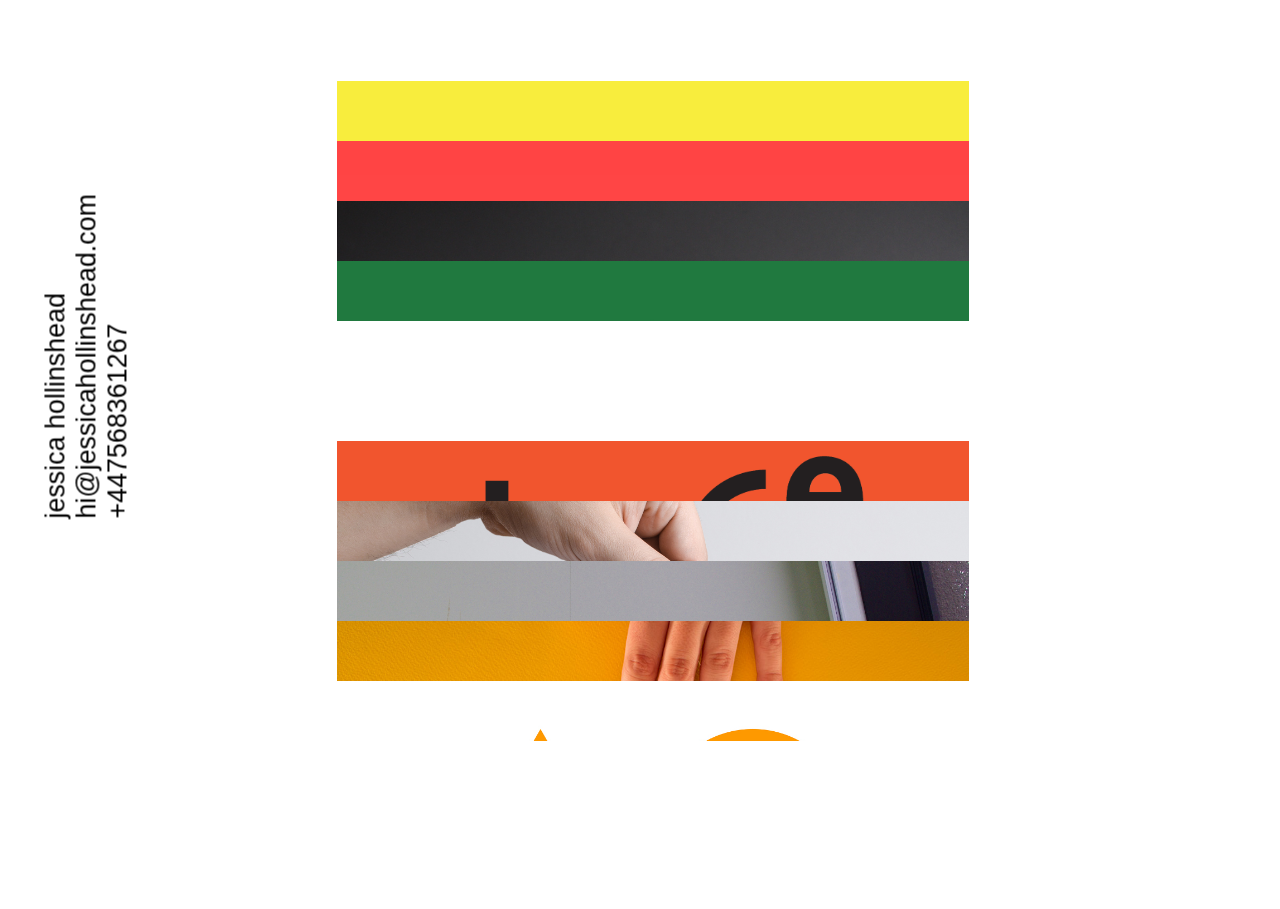
==== commit 64de90d5: "Make collage images load before other images" ====
--- a/index.html
+++ b/index.html
@@ -28,6 +28,71 @@
 </div>
 <div class="scaleable-wrapper" id="scaleable-wrapper">
     <div class="very-specific-design" id="very-specific-design">
+        <div id="collage" class="collage"
+             onclick="this.style.display='none'; document.getElementById('Home').style.display='block';">
+            <div class="thumbnail">
+                <a href="#white">
+                    <img src="img/WHITE SERIES/untitled-8.jpg" alt="">
+                </a>
+            </div>
+            <div class="thumbnail">
+                <a href="#new">
+                    <img src="img/new/3 copy copy.jpg" alt="">
+                </a>
+            </div>
+            <div class="thumbnail">
+                <a href="#new2">
+                    <img src="img/new2/newprojectTITLE.jpg" alt="">
+                </a>
+            </div>
+            <div class="thumbnail">
+                <a href="#CircularDesign">
+                    <img src="img/CircularDesign/1.JPG" alt="">
+                </a>
+            </div>
+            <div class="thumbnail">
+                <a href="#tomfrees">
+                    <img src="img/tomfrees/1.jpg" alt=""/>
+                </a>
+            </div>
+            <div class="thumbnail">
+                <a href="#RSA">
+                    <img src="img/RSA/1.jpg" alt=""/>
+                </a>
+            </div>
+            <div class="thumbnail">
+                <a href="#carmen">
+                    <img src="img/ROH/1.gif" alt=""/>
+                </a>
+            </div>
+            <div class="thumbnail">
+                <a href="#lamode">
+                    <img src="img/ineffable invite/1.gif" alt=""/>
+                </a>
+            </div>
+            <div class="thumbnail">
+                <a href="#EXHIBITION191">
+                    <img src="img/EXHIBITION191/1.jpg" alt=""/>
+                </a>
+            </div>
+            <div class="thumbnail">
+                <a href="#politic">
+                    <img src="img/Body Politic Poster/1.jpg" alt=""/>
+                </a>
+            </div>
+            <div class="thumbnail">
+                <a href="#SOC">
+                    <img src="img/A_D SOC/1.jpg" alt=""/>
+                </a>
+            </div>
+            <div class="thumbnail">
+                <a href="#orange">
+                    <img src="img/a clockwork orange/1.jpg" alt=""/>
+                </a>
+            </div>
+
+
+        </div>
         <div class="gallery">
             <div id="white" class="collection">
                 <p>
@@ -212,71 +277,7 @@
                 <img class="work img-desc" src="img/a clockwork orange/Untitled-2 2.jpg" alt="">
             </div>
         </div>
-        <div id="collage" class="collage"
-             onclick="this.style.display='none'; document.getElementById('Home').style.display='block';">
-            <div class="thumbnail">
-                <a href="#white">
-                    <img src="img/WHITE SERIES/untitled-8.jpg" alt="">
-                </a>
-            </div>
-            <div class="thumbnail">
-                <a href="#new">
-                    <img src="img/new/3 copy copy.jpg" alt="">
-                </a>
-            </div>
-            <div class="thumbnail">
-                <a href="#new2">
-                    <img src="img/new2/newprojectTITLE.jpg" alt="">
-                </a>
-            </div>
-            <div class="thumbnail">
-                <a href="#CircularDesign">
-                    <img src="img/CircularDesign/1.JPG" alt="">
-                </a>
-            </div>
-            <div class="thumbnail">
-                <a href="#tomfrees">
-                    <img src="img/tomfrees/1.jpg" alt=""/>
-                </a>
-            </div>
-            <div class="thumbnail">
-                <a href="#RSA">
-                    <img src="img/RSA/1.jpg" alt=""/>
-                </a>
-            </div>
-            <div class="thumbnail">
-                <a href="#carmen">
-                    <img src="img/ROH/1.gif" alt=""/>
-                </a>
-            </div>
-            <div class="thumbnail">
-                <a href="#lamode">
-                    <img src="img/ineffable invite/1.gif" alt=""/>
-                </a>
-            </div>
-            <div class="thumbnail">
-                <a href="#EXHIBITION191">
-                    <img src="img/EXHIBITION191/1.jpg" alt=""/>
-                </a>
-            </div>
-            <div class="thumbnail">
-                <a href="#politic">
-                    <img src="img/Body Politic Poster/1.jpg" alt=""/>
-                </a>
-            </div>
-            <div class="thumbnail">
-                <a href="#SOC">
-                    <img src="img/A_D SOC/1.jpg" alt=""/>
-                </a>
-            </div>
-            <div class="thumbnail">
-                <a href="#orange">
-                    <img src="img/a clockwork orange/1.jpg" alt=""/>
-                </a>
-            </div>
-
-
-        </div>
+
     </div>
 
 </div>
--- a/css/index.css
+++ b/css/index.css
@@ -19,24 +19,24 @@
     transform-origin: right top;
     transform: translate(-90%, 200%) rotate(270deg);
     font-family: Arial, sans-serif;
-    font-size: 25px;
-    font-size: 2.3vw;
+    font-size: 22px;
+    font-size: 2.1vw;
     z-index: 999;
 }
 
 #Home {
     position: fixed;
-    left: 2%;
-    top: 2%;
-    min-width: 7%;
-    max-width: 7%;
+    left: 3%;
+    top: 3%;
+    min-width: 4%;
+    max-width: 4%;
     height:auto;
     display: none;
 }
 
 .img-title {
-    font-size: 1.8em;
-    font-size: 1.8vw;
+    font-size: 1.7em;
+    font-size: 1.7vw;
 
 }
 
@@ -51,8 +51,8 @@
 }
 
 .img-desc {
-    font-size: 1.4px;
-    font-size: 1.4vw;
+    font-size: 1.3px;
+    font-size: 1.3vw;
 }
 
 .hidden-link {
@@ -87,7 +87,6 @@
 }
 
 .scaleable-wrapper {
-    /*padding: 20px;*/
     resize: both;
     position: relative;
 }
@@ -105,8 +104,9 @@
 .collage {
     top: 20%;
     position: absolute;
-    width: 20%;
-    right: 10%;
+    width: 50%;
+    left: 25%;
+    padding: 1%;
 }
 
 .thumbnail:hover {
@@ -114,7 +114,7 @@
 }
 
 .thumbnail {
-    height: 50px;
+    height: 60px;
     overflow: hidden;
     outline: none;
 }
@@ -127,4 +127,4 @@
     width: 50%;
     top: 5%;
     display: block;
-}+}
--- a/css/index.css
+++ b/css/index.css
@@ -19,24 +19,24 @@
     transform-origin: right top;
     transform: translate(-90%, 200%) rotate(270deg);
     font-family: Arial, sans-serif;
-    font-size: 25px;
-    font-size: 2.3vw;
+    font-size: 22px;
+    font-size: 2.1vw;
     z-index: 999;
 }
 
 #Home {
     position: fixed;
-    left: 2%;
-    top: 2%;
-    min-width: 7%;
-    max-width: 7%;
+    left: 3%;
+    top: 3%;
+    min-width: 4%;
+    max-width: 4%;
     height:auto;
     display: none;
 }
 
 .img-title {
-    font-size: 1.8em;
-    font-size: 1.8vw;
+    font-size: 1.7em;
+    font-size: 1.7vw;
 
 }
 
@@ -51,8 +51,8 @@
 }
 
 .img-desc {
-    font-size: 1.4px;
-    font-size: 1.4vw;
+    font-size: 1.3px;
+    font-size: 1.3vw;
 }
 
 .hidden-link {
@@ -87,7 +87,6 @@
 }
 
 .scaleable-wrapper {
-    /*padding: 20px;*/
     resize: both;
     position: relative;
 }
@@ -105,8 +104,9 @@
 .collage {
     top: 20%;
     position: absolute;
-    width: 20%;
-    right: 10%;
+    width: 50%;
+    left: 25%;
+    padding: 1%;
 }
 
 .thumbnail:hover {
@@ -114,7 +114,7 @@
 }
 
 .thumbnail {
-    height: 50px;
+    height: 60px;
     overflow: hidden;
     outline: none;
 }
@@ -127,4 +127,4 @@
     width: 50%;
     top: 5%;
     display: block;
-}+}
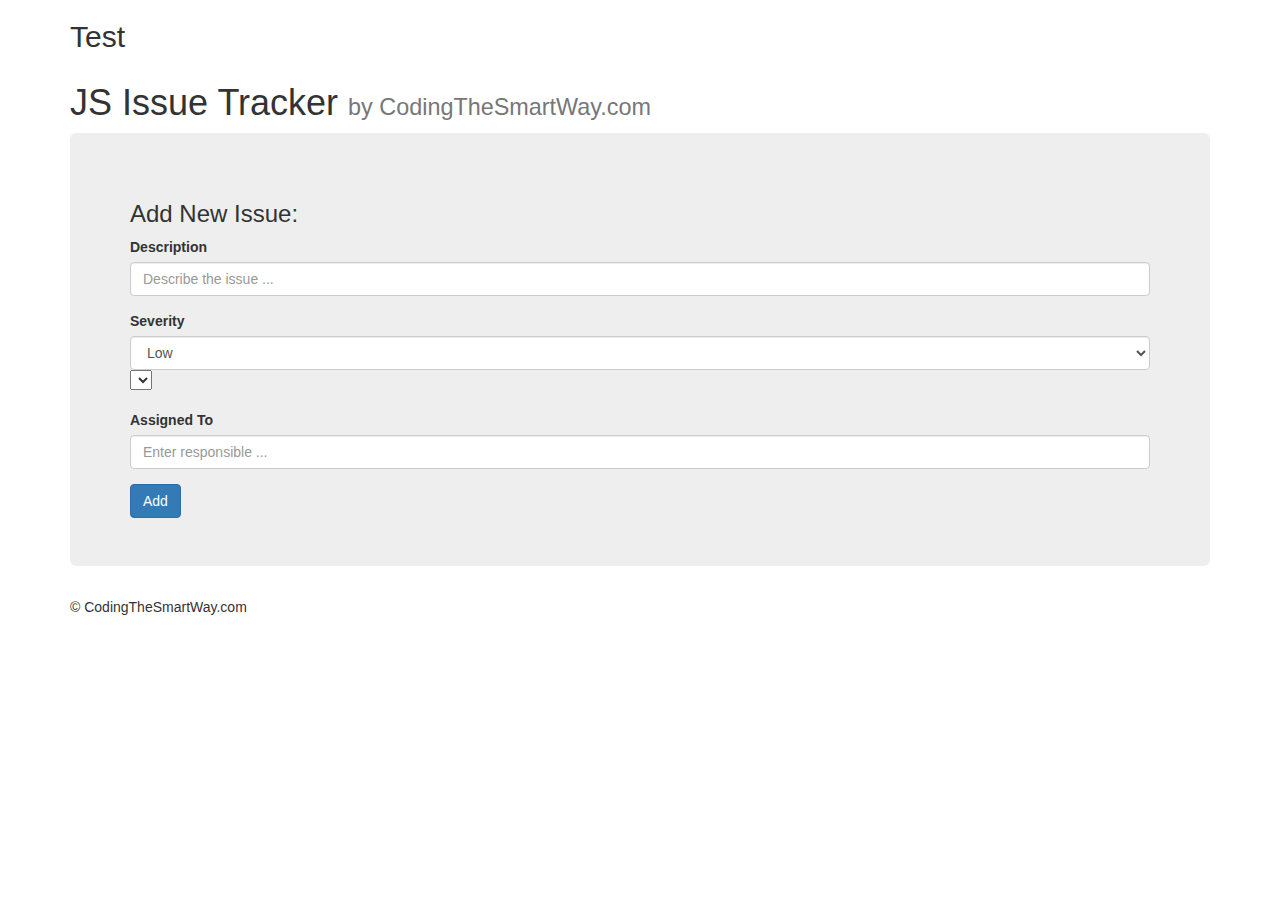
==== commit 321538d2: "WIP - Doing a tutorial" ====
--- a/index.html
+++ b/index.html
@@ -1,288 +1,61 @@
-<!DOCTYPE html PUBLIC "-//W3C//DTD HTML 4.01//EN"
-        "http://www.w3.org/TR/html4/strict.dtd">
+<!DOCTYPE html>
 <html lang="en">
 <head>
-    <title>jessicahollinshead</title>
-    <meta http-equiv="Content-Type" content="text/html; charset=utf-8">
-    <meta name="description" content="Jessica Hollinshead « Visual Communication « London, United Kingdom">
-    <meta name="keywords"
-          content="visual,communication,jessica,hollinshead,graphic,graphics,git,github,design,london,jessicahollinshead,art,digital,westminster">
-    <meta name="author" content="Jessica Hollinshead">
-    <link rel="icon" href="img/tab%20icon.png">
-    <script src="js/jquery-1.3.1.min.js"></script>
-    <link rel="stylesheet" type="text/css" href="css/index.css">
-    <link rel="stylesheet" href="css/index.css">
-    <script src="js/scaleablewrapper.js"></script>
+    <meta charset="utf-8">
+    <meta http-equiv="X-UA-Compatible" content="IE=edge">
+    <meta name="viewport" content="width=device-width, initial-scale=1">
+    <!-- The above 3 meta tags *must* come first in the head; any other head content must come *after* these tags -->
+    <title>JS Issue Tracker</title>
+    <!-- Bootstrap -->
+    <!-- Latest compiled and minified CSS -->
+    <link rel="stylesheet" href="https://maxcdn.bootstrapcdn.com/bootstrap/3.3.7/css/bootstrap.min.css" integrity="sha384-BVYiiSIFeK1dGmJRAkycuHAHRg32OmUcww7on3RYdg4Va+PmSTsz/K68vbdEjh4u" crossorigin="anonymous">
 
 </head>
-<a id='Home' href='#' onclick="this.style.display='none'; document.getElementById('collage').style.display='block';">
-    <img src="img/home button.png" alt=""> </a>
-<div class='vertical-text'>
-    <a target="_blank" href="https://www.behance.net/jessicahollinshead" class="hidden-link">
-        <div class="jess-about">jessica hollinshead</div>
-    </a>
-    <a target="_blank" href="mailto:hi@jessicahollinshead.com" class="hidden-link">
-        <div class="jess-email">hi@jessicahollinshead.com</div>
-    </a>
-    <div class="jess-phone">+447568361267</div>
+<body onload="fetchIssues()">
+<div class="container">
+    <h2>Test</h2>
 </div>
-<div class="scaleable-wrapper" id="scaleable-wrapper">
-    <div class="very-specific-design" id="very-specific-design">
-        <div id="collage" class="collage"
-             onclick="this.style.display='none'; document.getElementById('Home').style.display='block';">
-            <div class="thumbnail">
-                <a href="#white">
-                    <img src="img/WHITE SERIES/untitled-8.jpg" alt="">
-                </a>
+<div class="container">
+    <h1>JS Issue Tracker <small>by CodingTheSmartWay.com</small></h1>
+    <div class="jumbotron">
+        <h3>Add New Issue:</h3>
+        <form id="issueInputForm">
+            <div class="form-group">
+                <label for="issueDescInput">Description</label>
+                <input type="text" class="form-control" id="issueDescInput" placeholder="Describe the issue ...">
             </div>
-            <div class="thumbnail">
-                <a href="#new">
-                    <img src="img/new/3 copy copy.jpg" alt="">
-                </a>
+            <div class="form-group">
+                <label for="issueDescInput">Severity</label>
+                <select class="form-control" id="issueSeverityInput">
+                    <option value="Low">Low</option>
+                    <option value="Medium">Medium</option>
+                    <option value="High">High!!!!!</option>
+                </select>
+                <label>
+                    <select class=""></select>
+                </label>
             </div>
-            <div class="thumbnail">
-                <a href="#new2">
-                    <img src="img/new2/newprojectTITLE.jpg" alt="">
-                </a>
+            <div class="form-group">
+                <label for="issueDescInput">Assigned To</label>
+                <input type="text" class="form-control" id="issueAssignedToInput" placeholder="Enter responsible ...">
             </div>
-            <div class="thumbnail">
-                <a href="#CircularDesign">
-                    <img src="img/CircularDesign/1.JPG" alt="">
-                </a>
-            </div>
-            <div class="thumbnail">
-                <a href="#tomfrees">
-                    <img src="img/tomfrees/1.jpg" alt=""/>
-                </a>
-            </div>
-            <div class="thumbnail">
-                <a href="#RSA">
-                    <img src="img/RSA/1.jpg" alt=""/>
-                </a>
-            </div>
-            <div class="thumbnail">
-                <a href="#carmen">
-                    <img src="img/ROH/1.gif" alt=""/>
-                </a>
-            </div>
-            <div class="thumbnail">
-                <a href="#lamode">
-                    <img src="img/ineffable invite/1.gif" alt=""/>
-                </a>
-            </div>
-            <div class="thumbnail">
-                <a href="#EXHIBITION191">
-                    <img src="img/EXHIBITION191/1.jpg" alt=""/>
-                </a>
-            </div>
-            <div class="thumbnail">
-                <a href="#politic">
-                    <img src="img/Body Politic Poster/1.jpg" alt=""/>
-                </a>
-            </div>
-            <div class="thumbnail">
-                <a href="#SOC">
-                    <img src="img/A_D SOC/1.jpg" alt=""/>
-                </a>
-            </div>
-            <div class="thumbnail">
-                <a href="#orange">
-                    <img src="img/a clockwork orange/1.jpg" alt=""/>
-                </a>
-            </div>
-
-
-        </div>
-        <div class="gallery">
-            <div id="white" class="collection">
-                <p>
-                    <a class="work img-title">white project</a>
-                    <a class="work img-desc">a series of collages to raise awareness of global issues like over
-                        consumption,
-                        body
-                        dismorphia and sustainability. my aim was to bring together found materials on a white
-                        background,
-                        in varied compositions to create a singular image. for example, one the pieces consists of an
-                        image
-                        of a worker ploughing a tea farm in rural china, layered on top is one of china's new, popular
-                        exports, a cheap plastic washing machine ball made from a factory. i wanted to create a
-                        conversation
-                        or challenge between the two ideas, old vs new, natural vs chemically engineered?</a>
-                </p>
-                <img class="work img-desc" src="img/WHITE SERIES/1.jpg" alt="">
-                <img class="work img-desc" src="img/WHITE SERIES/untitled7.jpg" alt="">
-                <img class="work img-desc" src="img/WHITE SERIES/Untitled-1-1.jpg" alt="">
-                <img class="work img-desc" src="img/WHITE SERIES/untitled-8.jpg" alt="">
-                <img class="work img-desc" src="img/WHITE SERIES/Untitled-9.jpg" alt="">
-                <img class="work img-desc" src="img/WHITE SERIES/Untitled-12.jpg" alt="">
-                <img class="work img-desc" src="img/WHITE SERIES/untitled-14.jpg" alt="">
-            </div>
-            <div id="new" class="collection">
-                <p>
-                    <a class="work img-title">new</a>
-                    <a class="work img-desc">talk now</a>
-                </p>
-                <img class="work img-desc" src="img/new/3 copy copy.jpg" alt="">
-                <img class="work img-desc" src="img/new/1 copy.jpg" alt="">
-                <img class="work img-desc" src="img/new/2 copy.jpg" alt="">
-                <img class="work img-desc" src="img/new/3 copy.jpg" alt="">
-                <img class="work img-desc" src="img/new/4 copy.jpg" alt="">
-            </div>
-            <div id="new2" class="collection">
-                <p>
-                    <a class="work img-title">new2</a>
-                    <a class="work img-desc">talk now</a>
-                </p>
-                <img class="work img-desc" src="img/new2/newprojectTITLE.jpg" alt="">
-                <img class="work img-desc" src="img/new2/newproject1.jpg" alt="">
-                <img class="work img-desc" src="img/new2/newproject2.jpg" alt="">
-                <img class="work img-desc" src="img/new2/newproject3.jpg" alt="">
-                <img class="work img-desc" src="img/new2/newproject4.jpg" alt="">
-            </div>
-            <div id="CircularDesign" class="collection">
-                <p>
-                    <a class="work img-title">CircularDesign</a>
-                    <a class="work img-desc">a project for the RSA Student Design Awards, asking for creatives to focus
-                        on
-                        ‘personal hygiene products’ and devise a solute to end the take, make, use, dispose cycle. I
-                        created 'designjlh.wixsite.com/circulardesign' a line of products and website to visualise the
-                        idea of a Circular Economy, creating a two sachet hand soap, that is made from 85% tap water and
-                        concentrated natural ingredients, irradiating any use of polymer plastics.</a>
-                </p>
-                <img class="work img-desc" src="img/CircularDesign/1.JPG" alt="">
-                <img class="work img-desc" src="img/CircularDesign/IMGP5616.JPG" alt="">
-                <img class="work img-desc" src="img/CircularDesign/IMGP5625.JPG" alt="">
-                <img class="work img-desc" src="img/CircularDesign/IMGP5632.JPG" alt="">
-                <img class="work img-desc" src="img/CircularDesign/IMGP5638.JPG" alt="">
-                <img class="work img-desc" src="img/CircularDesign/IMGP5645.JPG" alt="">
-                <img class="work img-desc" src="img/CircularDesign/IMGP5649.JPG" alt="">
-                <img class="work img-desc" src="img/CircularDesign/IMGP5663.JPG" alt="">
-                <img class="work img-desc" src="img/CircularDesign/IMGP5674.JPG" alt="">
-                <img class="work img-desc" src="img/CircularDesign/IMGP5679.JPG" alt="">
-            </div>
-            <div id="tomfrees" class="collection">
-                <p>
-                    <a class="work img-title">tomfrees label</a>
-                    <a class="work img-desc">the visual identity for the producer and BIMM student and new imagery for
-                        his
-                        latest releases on Soundcloud</a>
-                </p>
-                <img class="work img-desc" src="img/tomfrees/1.jpg" alt="">
-                <img class="work img-desc" src="img/tomfrees/adf33435859575.57062cb653ebd copy.jpg" alt="">
-                <img class="work img-desc" src="img/tomfrees/FREES BACK.jpg" alt="">
-                <img class="work img-desc" src="img/tomfrees/frees.jpg" alt="">
-                <img class="work img-desc" src="img/tomfrees/TF1.jpg" alt="">
-                <img class="work img-desc" src="img/tomfrees/Untitled-3.jpg" alt="">
-            </div>
-            <div id="RSA" class="collection">
-                <p>
-                    <a class="work img-title">RSA student design awards</a>
-                    <a class="work img-desc">My interpretation of Richard Sennett's talk at the RSA June 2015- a stop
-                        frame,
-                        hand drawn animation creating using wacom tablet and adobe photoshop for the RSA 'Moving
-                        Pictures' Student Design Awards 2016. The brief was to help communicate a big idea to RSA
-                        members and all ages of the general public. Taking a short 60 second extract from a lecture, its
-                        purpose is to deliver a message and show how design can help transmit and the understanding of
-                        information.</a>
-                </p>
-                <img class="work img-desc" src="img/RSA/1.jpg" alt="">
-                <iframe class="work img-desc" src="https://player.vimeo.com/video/151395325" alt=""></iframe>
-            </div>
-            <div id="carmen" class="collection">
-                <p>
-                    <a class="work img-title">carmen @ royal opera house</a>
-                    <a class="work img-desc">My interpretation of Richard Sennett's talk at the RSA June 2015- a stop
-                        frame,
-                        hand drawn animation creating using wacom tablet and adobe photoshop for the RSA 'Moving
-                        Pictures' Student Design Awards 2016. The brief was to help communicate a big idea to RSA
-                        members and all ages of the general public. Taking a short 60 second extract from a lecture, its
-                        purpose is to deliver a message and show how design can help transmit and the understanding of
-                        information.</a>
-                </p>
-                <img class="work img-desc" src="img/ROH/1.gif" alt="">
-                <img class="work img-desc" src="img/ROH/314c9436715355.5727259833b24.gif" alt="">
-                <img class="work img-desc" src="img/ROH/c8aca935860007.57063029a2f79.jpg" alt="">
-                <iframe class="work img-desc" src="https://player.vimeo.com/video/161535923" alt=""></iframe>
-                <img class="work img-desc" src="img/ROH/ROH_ONLINE1.jpg" alt="">
-                <img class="work img-desc" src="img/ROH/tumblr_o4jka23EaE1vpsfdzo2_r1_1280.jpg" alt="">
-                <img class="work img-desc" src="img/ROH/tumblr_o5668xAgMq1vpsfdzo1_1280.jpg" alt="">
-            </div>
-            <div id="lamode" class="collection">
-                <p>
-                    <a class="work img-title">LA MODE</a>
-                    <a class="work img-desc">creative direction for Manchester band LA MODE, posters for some of their
-                        latest
-                        gigs and recent EP.</a>
-                </p>
-                <img class="work img-desc" src="img/ineffable invite/1.gif" alt="">
-                <img class="work img-desc" src="img/ineffable invite/58f9a135859649.573cbce251f6f.jpg" alt="">
-                <img class="work img-desc" src="img/ineffable invite/af0f5535859649.573cbce250439.jpg" alt="">
-                <img class="work img-desc" src="img/ineffable invite/edc61835859649.573cbce251086.jpg" alt="">
-                <img class="work img-desc" src="img/ineffable invite/IMGP5370.jpg" alt="">
-                <img class="work img-desc" src="img/ineffable invite/IMGP5378.jpg" alt="">
-                <img class="work img-desc" src="img/ineffable invite/Untitled1.gif" alt="">
-            </div>
-            <div id="EXHIBITION191" class="collection">
-                <p>
-                    <a class="work img-title">Exhibition 191</a>
-                    <a class="work img-desc">e-invite, posters and leaflet for 2016 exhibition 191 in Shoreditch,
-                        London.</a>
-                </p>
-                <img class="work img-desc" src="img/EXHIBITION191/1.jpg" alt="">
-                <img class="work img-desc" src="img/EXHIBITION191/3.jpg" alt="">
-                <img class="work img-desc" src="img/EXHIBITION191/Untitled-4 copy.jpg" alt="">
-                <img class="work img-desc" src="img/EXHIBITION191/Untitled-6.jpg" alt="">
-                <img class="work img-desc" src="img/EXHIBITION191/Untitled-8.jpg" alt="">
-            </div>
-            <div id="politic" class="collection">
-                <p>
-                    <a class="work img-title">the body politic @ london gallery west</a>
-                    <a class="work img-desc">poster designs i created for our dec 2014 I&VC exhibition on the body
-                        politic,
-                        at london gallery west.</a>
-                </p>
-                <img class="work img-desc" src="img/Body Politic Poster/1.jpg" alt="">
-                <img class="work img-desc" src="img/Body Politic Poster/95.jpg" alt="">
-                <img class="work img-desc" src="img/Body Politic Poster/100.jpg" alt="">
-                <img class="work img-desc" src="img/Body Politic Poster/103.jpg" alt="">
-                <img class="work img-desc" src="img/Body Politic Poster/poster3.jpg" alt="">
-            </div>
-            <div id="SOC" class="collection">
-                <p>
-                    <a class="work img-title">UWSU A&D SOC</a>
-                    <a class="work img-desc">Creative direction for UWSU Art and Design society. Including 3 editions
-                        our
-                        ZINE, created as a platform for students the communicate visually together within the university
-                        via an 'interview style' set of difficult questions about being alive now.</a>
-                </p>
-                <img class="work img-desc" src="img/A_D SOC/1.jpg" alt="">
-                <img class="work img-desc" src="img/A_D SOC/38711c45498967.5833359c2fec8.jpg" alt="">
-                <img class="work img-desc" src="img/A_D SOC/15110375_1673476779631427_9162387756040252328_o.jpg" alt="">
-                <img class="work img-desc" src="img/A_D SOC/15123211_1673476602964778_2963378713338429780_o.jpg" alt="">
-                <img class="work img-desc" src="img/A_D SOC/15196054_1673476802964758_8460332547178453015_o.jpg" alt="">
-                <img class="work img-desc" src="img/A_D SOC/15235610_1673476879631417_94120311375350524_o.jpg" alt="">
-                <img class="work img-desc" src="img/A_D SOC/b47eb135858415.5706265937bab.jpg" alt="">
-                <img class="work img-desc" src="img/A_D SOC/eb9c6945498967.58332ff94f12f.gif" alt="">
-            </div>
-            <div id="orange" class="collection">
-                <p>
-                    <a class="work img-title">A Clockwork Orange</a>
-                    <a class="work img-desc">Penguin Roundhouse Student Design Awards 2015 project, my submission for
-                        the
-                        Adult Fiction Category</a>
-                </p>
-                <img class="work img-desc" src="img/a clockwork orange/1.jpg" alt="">
-                <img class="work img-desc" src="img/a clockwork orange/72460635859397.57062b2e2865b.jpg" alt="">
-                <img class="work img-desc" src="img/a clockwork orange/tumblr_o4jjpkGE5F1vpsfdzo3_r1_1280.jpg" alt="">
-                <img class="work img-desc" src="img/a clockwork orange/Untitled-2 2.jpg" alt="">
+            <button type="submit" class="btn btn-primary">Add</button>
+        </form>
+    </div>
+    <div class="row">
+        <div class="col-lg-12">
+            <div id="issuesList">
             </div>
         </div>
-
     </div>
-
+    <div class="footer">
+        <p>&copy CodingTheSmartWay.com</p>
+    </div>
 </div>
 
-
+<script src="https://ajax.googleapis.com/ajax/libs/jquery/1.12.4/jquery.min.js"></script>
+<script src="http://chancejs.com/chance.min.js"></script>
+<script src="https://maxcdn.bootstrapcdn.com/bootstrap/3.3.7/js/bootstrap.min.js" integrity="sha384-Tc5IQib027qvyjSMfHjOMaLkfuWVxZxUPnCJA7l2mCWNIpG9mGCD8wGNIcPD7Txa" crossorigin="anonymous"></script>
+<script src="main.js"></script>
 </body>
-
-</html>
+</html>